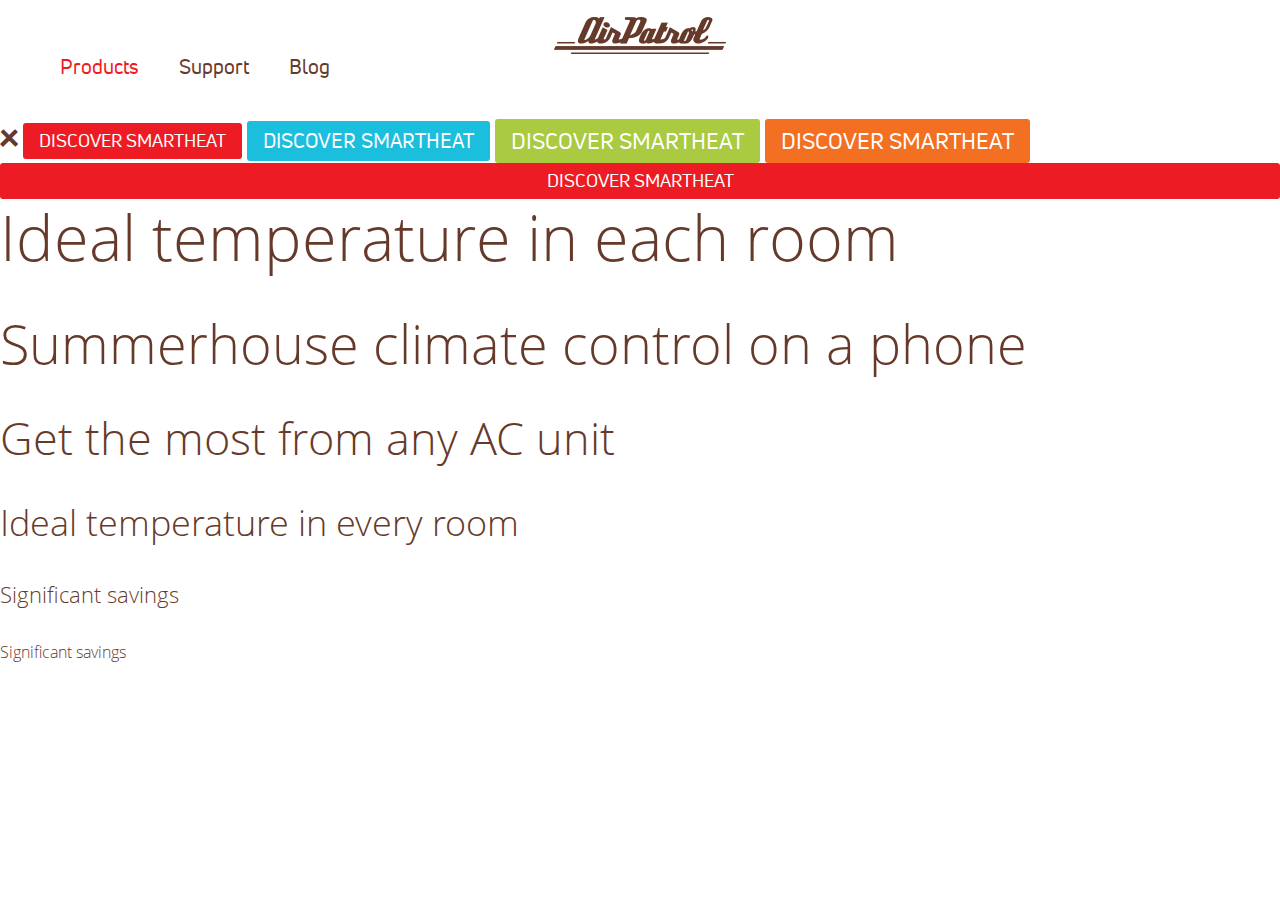
==== index.html @ 6d262ae7 "h" ====
<!DOCTYPE html>
<html>
<head>
	<title>AirPatrol</title>
	<meta charset="utf-8">
	<meta name="viewport" content="width=device-width, initial-scale=1.0">
	<link rel="stylesheet" type="text/css" href="css/style.css">
</head>
<body>

<div class="wrapper">
	<header class="main-header">
		<a href="">
			<img src="images/logo.png" alt="">
		</a>
		<nav class="nain-nav">
			<ul class="clearfix">
				<li class="current">
					<a href="">Products</a>
				</li>
				<li>
					<a href="">Support</a>
				</li>
				<li>
					<a href="">Blog</a>
				</li>
			</ul>
		</nav>
		<i class="icon icon-close"></i>
		<a href="" class="btn btn-sm btn-red">discover smartheat</a>
		<a href="" class="btn btn-md btn-blue">discover smartheat</a>
		<a href="" class="btn btn-lg btn-green">discover smartheat</a>
		<a href="" class="btn btn-lg btn-orange">discover smartheat</a>
		<a href="" class="btn btn-sm btn-red btn-block">discover smartheat</a>
		<h1>Ideal temperature in each room</h1>
		<h2>Summerhouse climate control on a phone</h2>
		<h3>Get the most from any AC unit</h3>
		<h4>Ideal temperature in every room</h4>
		<h5>Significant savings</h5>
		<h6>Significant savings</h6>
	</header>
</div>
	<script type="text/javascript" src="https://code.jquery.com/jquery-2.2.3.min.js"></script>
	<script type="text/javascript" src="js/scripts.js"></script>
</body>
</html>
---- css/style.css ----
@font-face {
  font-family: 'icomoon';
  src: url('../fonts/icomoon/fonts/icomoon.eot?mzjfic');
  src: url('../fonts/icomoon/fonts/icomoon.eot?mzjfic#iefix') format('embedded-opentype'), url('../fonts/icomoon/fonts/icomoon.ttf?mzjfic') format('truetype'), url('../fonts/icomoon/fonts/icomoon.woff?mzjfic') format('woff'), url('../fonts/icomoon/fonts/icomoon.svg?mzjfic#icomoon') format('svg');
  font-weight: normal;
  font-style: normal;
}
[class^="icon-"],
[class*=" icon-"] {
  /* use !important to prevent issues with browser extensions that change fonts */
  font-family: 'icomoon' !important;
  speak: none;
  font-style: normal;
  font-weight: normal;
  font-variant: normal;
  text-transform: none;
  line-height: 1;
  /* Better Font Rendering =========== */
  -webkit-font-smoothing: antialiased;
  -moz-osx-font-smoothing: grayscale;
}
.icon-amp:before {
  content: "\e900";
}
.icon-box:before {
  content: "\e901";
}
.icon-cart:before {
  content: "\e902";
}
.icon-check:before {
  content: "\e903";
}
.icon-close:before {
  content: "\e904";
}
.icon-europe:before {
  content: "\e905";
}
.icon-facebook:before {
  content: "\e906";
}
.icon-instagram:before {
  content: "\e907";
}
.icon-pinterest:before {
  content: "\e908";
}
.icon-shield:before {
  content: "\e909";
}
.icon-stars:before {
  content: "\e90a";
}
.icon-twitter:before {
  content: "\e90b";
}
.icon-youtube:before {
  content: "\e90c";
}
.icon-bottom:before {
  content: "\e921";
}
.icon-right:before {
  content: "\e91f";
}
@font-face {
  font-family: 'UniNeue';
  src: url('../fonts/UniNeue/unineueblack.eot');
  src: url('../fonts/UniNeue/unineueblack.eot?#iefix') format('embedded-opentype'), url('../fonts/UniNeue/unineueblack.woff2') format('woff2'), url('../fonts/UniNeue/unineueblack.woff') format('woff'), url('../fonts/UniNeue/unineueblack.ttf') format('truetype'), url('../fonts/UniNeue/unineueblack.svg#uni_neueblack') format('svg');
  font-weight: 900;
  font-style: normal;
}
@font-face {
  font-family: 'UniNeue';
  src: url('../fonts/UniNeue/unineueblack-italic.eot');
  src: url('../fonts/UniNeue/unineueblack-italic.eot?#iefix') format('embedded-opentype'), url('../fonts/UniNeue/unineueblack-italic.woff2') format('woff2'), url('../fonts/UniNeue/unineueblack-italic.woff') format('woff'), url('../fonts/UniNeue/unineueblack-italic.ttf') format('truetype'), url('../fonts/UniNeue/unineueblack-italic.svg#uni_neueblack_italic') format('svg');
  font-weight: 900;
  font-style: italic;
}
@font-face {
  font-family: 'UniNeue';
  src: url('../fonts/UniNeue/unineuebold.eot');
  src: url('../fonts/UniNeue/unineuebold.eot?#iefix') format('embedded-opentype'), url('../fonts/UniNeue/unineuebold.woff2') format('woff2'), url('../fonts/UniNeue/unineuebold.woff') format('woff'), url('../fonts/UniNeue/unineuebold.ttf') format('truetype'), url('../fonts/UniNeue/unineuebold.svg#uni_neuebold') format('svg');
  font-weight: 700;
  font-style: normal;
}
@font-face {
  font-family: 'UniNeue';
  src: url('../fonts/UniNeue/unineuebold-italic.eot');
  src: url('../fonts/UniNeue/unineuebold-italic.eot?#iefix') format('embedded-opentype'), url('../fonts/UniNeue/unineuebold-italic.woff2') format('woff2'), url('../fonts/UniNeue/unineuebold-italic.woff') format('woff'), url('../fonts/UniNeue/unineuebold-italic.ttf') format('truetype'), url('../fonts/UniNeue/unineuebold-italic.svg#uni_neuebold_italic') format('svg');
  font-weight: 700;
  font-style: italic;
}
@font-face {
  font-family: 'UniNeue';
  src: url('../fonts/UniNeue/unineuebook.eot');
  src: url('../fonts/UniNeue/unineuebook.eot?#iefix') format('embedded-opentype'), url('../fonts/UniNeue/unineuebook.woff2') format('woff2'), url('../fonts/UniNeue/unineuebook.woff') format('woff'), url('../fonts/UniNeue/unineuebook.ttf') format('truetype'), url('../fonts/UniNeue/unineuebook.svg#uni_neuebook') format('svg');
  font-weight: 300;
  font-style: normal;
}
@font-face {
  font-family: 'UniNeue';
  src: url('../fonts/UniNeue/UniNeueBook-Italic.eot');
  src: url('../fonts/UniNeue/UniNeueBook-Italic.eot?#iefix') format('embedded-opentype'), url('../fonts/UniNeue/UniNeueBook-Italic.woff2') format('woff2'), url('../fonts/UniNeue/UniNeueBook-Italic.woff') format('woff'), url('../fonts/UniNeue/UniNeueBook-Italic.ttf') format('truetype'), url('../fonts/UniNeue/UniNeueBook-Italic.svg#UniNeueBook-Italic') format('svg');
  font-weight: 300;
  font-style: italic;
}
@font-face {
  font-family: 'UniNeue';
  src: url('../fonts/UniNeue/unineueheavy.eot');
  src: url('../fonts/UniNeue/unineueheavy.eot?#iefix') format('embedded-opentype'), url('../fonts/UniNeue/unineueheavy.woff2') format('woff2'), url('../fonts/UniNeue/unineueheavy.woff') format('woff'), url('../fonts/UniNeue/unineueheavy.ttf') format('truetype'), url('../fonts/UniNeue/unineueheavy.svg#uni_neueheavy') format('svg');
  font-weight: 800;
  font-style: normal;
}
@font-face {
  font-family: 'UniNeue';
  src: url('../fonts/UniNeue/unineueheavy-italic.eot');
  src: url('../fonts/UniNeue/unineueheavy-italic.eot?#iefix') format('embedded-opentype'), url('../fonts/UniNeue/unineueheavy-italic.woff2') format('woff2'), url('../fonts/UniNeue/unineueheavy-italic.woff') format('woff'), url('../fonts/UniNeue/unineueheavy-italic.ttf') format('truetype'), url('../fonts/UniNeue/unineueheavy-italic.svg#uni_neueheavy_italic') format('svg');
  font-weight: 800;
  font-style: italic;
}
@font-face {
  font-family: 'UniNeue';
  src: url('../fonts/UniNeue/unineuelight.eot');
  src: url('../fonts/UniNeue/unineuelight.eot?#iefix') format('embedded-opentype'), url('../fonts/UniNeue/unineuelight.woff2') format('woff2'), url('../fonts/UniNeue/unineuelight.woff') format('woff'), url('../fonts/UniNeue/unineuelight.ttf') format('truetype'), url('../fonts/UniNeue/unineuelight.svg#uni_neuelight') format('svg');
  font-weight: 200;
  font-style: normal;
}
@font-face {
  font-family: 'UniNeue';
  src: url('../fonts/UniNeue/unineuelight-italic.eot');
  src: url('../fonts/UniNeue/unineuelight-italic.eot?#iefix') format('embedded-opentype'), url('../fonts/UniNeue/unineuelight-italic.woff2') format('woff2'), url('../fonts/UniNeue/unineuelight-italic.woff') format('woff'), url('../fonts/UniNeue/unineuelight-italic.ttf') format('truetype'), url('../fonts/UniNeue/unineuelight-italic.svg#uni_neuelight_italic') format('svg');
  font-weight: 200;
  font-style: italic;
}
@font-face {
  font-family: 'UniNeue';
  src: url('../fonts/UniNeue/unineueregular.eot');
  src: url('../fonts/UniNeue/unineueregular.eot?#iefix') format('embedded-opentype'), url('../fonts/UniNeue/unineueregular.woff2') format('woff2'), url('../fonts/UniNeue/unineueregular.woff') format('woff'), url('../fonts/UniNeue/unineueregular.ttf') format('truetype'), url('../fonts/UniNeue/unineueregular.svg#uni_neueregular') format('svg');
  font-weight: 400;
  font-style: normal;
}
@font-face {
  font-family: 'UniNeue';
  src: url('../fonts/UniNeue/unineueregular-italic.eot');
  src: url('../fonts/UniNeue/unineueregular-italic.eot?#iefix') format('embedded-opentype'), url('../fonts/UniNeue/unineueregular-italic.woff2') format('woff2'), url('../fonts/UniNeue/unineueregular-italic.woff') format('woff'), url('../fonts/UniNeue/unineueregular-italic.ttf') format('truetype'), url('../fonts/UniNeue/unineueregular-italic.svg#uni_neueregular_italic') format('svg');
  font-weight: 400;
  font-style: italic;
}
@font-face {
  font-family: 'UniNeue';
  src: url('../fonts/UniNeue/unineuethin.eot');
  src: url('../fonts/UniNeue/unineuethin.eot?#iefix') format('embedded-opentype'), url('../fonts/UniNeue/unineuethin.woff2') format('woff2'), url('../fonts/UniNeue/unineuethin.woff') format('woff'), url('../fonts/UniNeue/unineuethin.ttf') format('truetype'), url('../fonts/UniNeue/unineuethin.svg#uni_neuethin') format('svg');
  font-weight: 100;
  font-style: normal;
}
@font-face {
  font-family: 'UniNeue';
  src: url('../fonts/UniNeue/UniNeueThin-Italic.eot');
  src: url('../fonts/UniNeue/UniNeueThin-Italic.eot?#iefix') format('embedded-opentype'), url('../fonts/UniNeue/UniNeueThin-Italic.woff2') format('woff2'), url('../fonts/UniNeue/UniNeueThin-Italic.woff') format('woff'), url('../fonts/UniNeue/UniNeueThin-Italic.ttf') format('truetype'), url('../fonts/UniNeue/UniNeueThin-Italic.svg#UniNeueThin-Italic') format('svg');
  font-weight: 100;
  font-style: italic;
}
@font-face {
  font-family: 'OpenSans';
  src: url('../fonts/OpenSans/OpenSans-Light.eot');
  src: url('../fonts/OpenSans/OpenSans-Light.eot?#iefix') format('embedded-opentype'), url('../fonts/OpenSans/OpenSans-Light.woff2') format('woff2'), url('../fonts/OpenSans/OpenSans-Light.woff') format('woff'), url('../fonts/OpenSans/OpenSans-Light.ttf') format('truetype'), url('../fonts/OpenSans/OpenSans-Light.svg#OpenSans-Light') format('svg');
  font-weight: 300;
  font-style: normal;
}
@font-face {
  font-family: 'OpenSans';
  src: url('../fonts/OpenSans/OpenSansLight-Italic.eot');
  src: url('../fonts/OpenSans/OpenSansLight-Italic.eot?#iefix') format('embedded-opentype'), url('../fonts/OpenSans/OpenSansLight-Italic.woff2') format('woff2'), url('../fonts/OpenSans/OpenSansLight-Italic.woff') format('woff'), url('../fonts/OpenSans/OpenSansLight-Italic.ttf') format('truetype'), url('../fonts/OpenSans/OpenSansLight-Italic.svg#OpenSansLight-Italic') format('svg');
  font-weight: 300;
  font-style: italic;
}
* {
  -webkit-box-sizing: border-box;
  -moz-box-sizing: border-box;
  box-sizing: border-box;
}
*:before,
*:after {
  -webkit-box-sizing: border-box;
  -moz-box-sizing: border-box;
  box-sizing: border-box;
}
html {
  font-size: 18px;
}
body {
  font-size: 1rem;
  line-height: 1.2;
  color: #663a2a;
  font-family: 'OpenSans', sans-serif;
  font-weight: 300;
  font-style: normal;
  background: #ffffff;
  letter-spacing: 0;
}
input,
button,
select,
textarea {
  font-family: inherit;
  font-size: inherit;
  line-height: inherit;
}
a {
  color: #ed1c24;
  text-decoration: none;
}
a:hover,
a:focus {
  color: #23527c;
  text-decoration: underline;
}
a:focus {
  outline: 5px auto -webkit-focus-ring-color;
  outline-offset: -2px;
}
figure {
  margin: 0;
}
img {
  vertical-align: middle;
}
html {
  font-family: sans-serif;
  -webkit-text-size-adjust: 100%;
  -ms-text-size-adjust: 100%;
}
body {
  margin: 0;
}
article,
aside,
details,
figcaption,
figure,
footer,
header,
hgroup,
main,
menu,
nav,
section,
summary {
  display: block;
}
audio,
canvas,
progress,
video {
  display: inline-block;
  vertical-align: baseline;
}
audio:not([controls]) {
  display: none;
  height: 0;
}
[hidden],
template {
  display: none;
}
a {
  background-color: transparent;
}
a:active,
a:hover {
  outline: 0;
}
abbr[title] {
  border-bottom: 1px dotted;
}
b,
strong {
  font-weight: bold;
}
dfn {
  font-style: italic;
}
h1 {
  margin: .67em 0;
  font-size: 2em;
}
mark {
  color: #000;
  background: #ff0;
}
small {
  font-size: 80%;
}
sub,
sup {
  position: relative;
  font-size: 75%;
  line-height: 0;
  vertical-align: baseline;
}
sup {
  top: -0.5em;
}
sub {
  bottom: -0.25em;
}
img {
  border: 0;
}
svg:not(:root) {
  overflow: hidden;
}
figure {
  margin: 1em 40px;
}
hr {
  height: 0;
  -webkit-box-sizing: content-box;
  -moz-box-sizing: content-box;
  box-sizing: content-box;
}
pre {
  overflow: auto;
}
code,
kbd,
pre,
samp {
  font-family: monospace, monospace;
  font-size: 1em;
}
button,
input,
optgroup,
select,
textarea {
  margin: 0;
  font: inherit;
  color: inherit;
}
button {
  overflow: visible;
}
button,
select {
  text-transform: none;
}
button,
html input[type="button"],
input[type="reset"],
input[type="submit"] {
  -webkit-appearance: button;
  cursor: pointer;
}
button[disabled],
html input[disabled] {
  cursor: default;
}
button::-moz-focus-inner,
input::-moz-focus-inner {
  padding: 0;
  border: 0;
}
input {
  line-height: normal;
}
input[type="checkbox"],
input[type="radio"] {
  -webkit-box-sizing: border-box;
  -moz-box-sizing: border-box;
  box-sizing: border-box;
  padding: 0;
}
input[type="number"]::-webkit-inner-spin-button,
input[type="number"]::-webkit-outer-spin-button {
  height: auto;
}
input[type="search"] {
  -webkit-box-sizing: content-box;
  -moz-box-sizing: content-box;
  box-sizing: content-box;
  -webkit-appearance: textfield;
}
input[type="search"]::-webkit-search-cancel-button,
input[type="search"]::-webkit-search-decoration {
  -webkit-appearance: none;
}
fieldset {
  padding: .35em .625em .75em;
  margin: 0 2px;
  border: 1px solid #c0c0c0;
}
legend {
  padding: 0;
  border: 0;
}
textarea {
  overflow: auto;
}
optgroup {
  font-weight: bold;
}
table {
  border-spacing: 0;
  border-collapse: collapse;
}
td,
th {
  padding: 0;
}
@media print {
  *,
  *:before,
  *:after {
    color: #000 !important;
    text-shadow: none !important;
    background: transparent !important;
    -webkit-box-shadow: none !important;
    box-shadow: none !important;
  }
  a,
  a:visited {
    text-decoration: underline;
  }
  a[href]:after {
    content: " (" attr(href) ")";
  }
  abbr[title]:after {
    content: " (" attr(title) ")";
  }
  a[href^="#"]:after,
  a[href^="javascript:"]:after {
    content: "";
  }
  pre,
  blockquote {
    border: 1px solid #999;
    page-break-inside: avoid;
  }
  thead {
    display: table-header-group;
  }
  tr,
  img {
    page-break-inside: avoid;
  }
  img {
    max-width: 100% !important;
  }
  p,
  h2,
  h3 {
    orphans: 3;
    widows: 3;
  }
  h2,
  h3 {
    page-break-after: avoid;
  }
  ul,
  ol {
    margin-top: 0;
    margin-bottom: 10px;
  }
}
h1,
h2,
h3,
h4,
h5,
h6,
.h1,
.h2,
.h3,
.h4,
.h5,
.h6 {
  font-family: inherit;
  font-weight: 300;
  line-height: 1.2;
  color: #663a2a;
  margin: 0 0 36px;
}
h1,
.h1 {
  font-size: 63px;
}
h2,
.h2 {
  font-size: 54px;
}
h3,
.h3 {
  font-size: 45px;
}
h4,
.h4 {
  font-size: 36px;
}
h5,
.h5 {
  font-size: 22px;
}
h6,
.h6 {
  font-size: 16px;
}
.row {
  margin-right: -15px;
  margin-left: -15px;
}
.row:before,
.row:after {
  display: table;
  content: '';
}
.row:after {
  clear: both;
}
.text-center {
  text-align: center;
}
.list-unstyled {
  list-style: none;
  padding: 0;
  margin: 0;
}
.btn {
  font-family: "UniNeue";
  display: inline-block;
  text-transform: uppercase;
  font-weight: 400;
  line-height: 1.2;
  text-align: center;
  white-space: nowrap;
  vertical-align: middle;
  color: #ffffff;
  -ms-touch-action: manipulation;
  touch-action: manipulation;
  cursor: pointer;
  -webkit-user-select: none;
  -moz-user-select: none;
  -ms-user-select: none;
  user-select: none;
  background-image: none;
  border: 1px solid transparent;
  border-radius: 3px;
  -webkit-transition: all 0.2s ease-out 0s;
  -moz-transition: all 0.2s ease-out 0s;
  -o-transition: all 0.2s ease-out 0s;
  -ms-transition: all 0.2s ease-out 0s;
  transition: all 0.2s ease-out 0s;
}
.btn-block {
  display: block;
}
.btn-sm {
  font-size: 18px;
  padding: 6px 15px;
}
.btn-md {
  font-size: 20px;
  padding: 7px 15px;
}
.btn-lg {
  font-size: 22px;
  padding: 8px 15px;
}
.btn-blue {
  background-color: #1cbede;
}
.btn-red {
  background-color: #ed1c24;
}
.btn-green {
  background-color: #a9ca41;
}
.btn-orange {
  background-color: #f36f21;
}
.btn:focus,
.btn:active:focus,
.btn.active:focus,
.btn.focus,
.btn:active.focus,
.btn.active.focus {
  outline: 5px auto -webkit-focus-ring-color;
  outline-offset: -2px;
}
.btn:hover,
.btn:focus,
.btn.focus {
  color: #fff;
  text-decoration: none;
  background-color: #006a66;
}
.btn:active,
.btn.active {
  background-image: none;
  outline: 0;
  background-color: #014341;
}
p,
ul,
ol {
  margin: 0 0 40px;
}
.clearfix:after {
  content: " ";
  display: table;
  width: 100%;
  clear: both;
}
img {
  margin: auto;
  max-width: 100%;
  display: block;
  height: auto;
}
.nain-nav {
  font-family: "UniNeue";
  font-weight: 400;
  font-size: 20px;
}
.nain-nav ul {
  list-style: none;
}
.nain-nav ul li {
  float: left;
}
.nain-nav ul li.current a {
  color: #ed1c24;
}
.nain-nav ul li a {
  padding: 10px 20px;
  color: #663a2a;
}
.nain-nav ul li a:hover {
  color: rgba(237, 28, 36, 0.8);
  text-decoration: none;
}
.main-header {
  padding: 16px 0 15px;
}
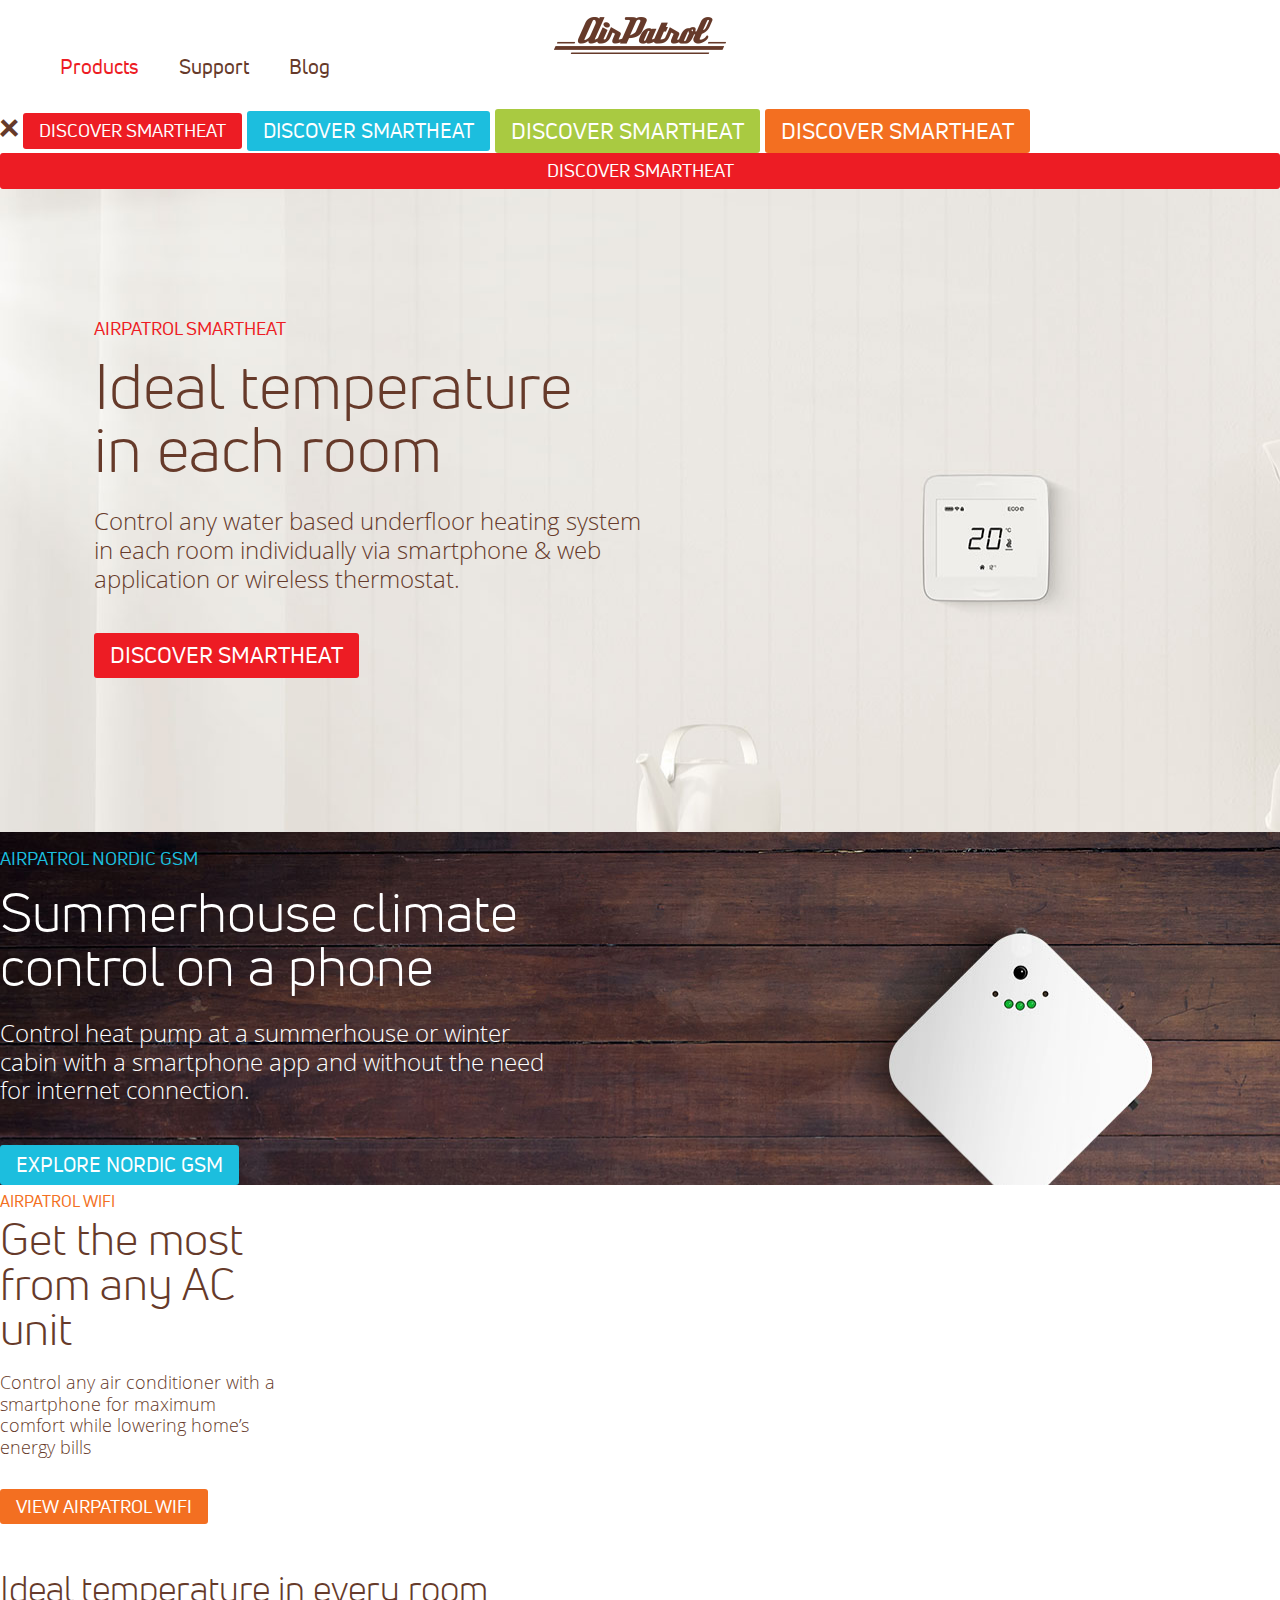
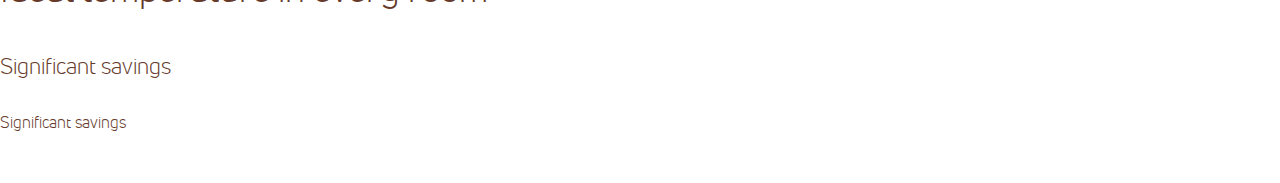
==== commit 472835ad: "gyuk" ====
--- a/index.html
+++ b/index.html
@@ -32,12 +32,29 @@
 		<a href="" class="btn btn-lg btn-green">discover smartheat</a>
 		<a href="" class="btn btn-lg btn-orange">discover smartheat</a>
 		<a href="" class="btn btn-sm btn-red btn-block">discover smartheat</a>
-		<h1>Ideal temperature in each room</h1>
-		<h2>Summerhouse climate control on a phone</h2>
-		<h3>Get the most from any AC unit</h3>
-		<h4>Ideal temperature in every room</h4>
-		<h5>Significant savings</h5>
-		<h6>Significant savings</h6>
+		<div class="main-width">
+			<div class="top-banner text-lg" style="background-image: url(images/image-1.jpg);">
+				<div class="subtitle-lg text-red">AirPatrol SmartHeat</div>
+				<h1>Ideal temperature <br>in each room</h1>
+				<p>Control any water based underfloor heating system <br>in each room individually via smartphone &amp; web<br> application or wireless thermostat.</p>
+				<a href="" class="btn btn-lg btn-red">discover smartheat</a>
+			</div>
+			<div class="image-container text-lg text-white" style="background-image: url(images/image-2.jpg);">
+				<div class="subtitle-lg text-blue">AirPatrol NORDIC GSM</div>
+				<h2>Summerhouse climate<br> control on a phone</h2>
+				<p>Control heat pump at a summerhouse or winter<br> cabin with a smartphone app and without the need <br>for internet connection.</p>
+				<a href="" class="btn btn-md btn-blue">Explore NORDIC GSM</a>
+			</div>
+			<div>
+				<div class="subtitle text-orange">Airpatrol wifi</div>
+				<h3>Get the most<br> from any AC<br> unit</h3>
+				<p>Control any air conditioner with a<br> smartphone for maximum<br> comfort while lowering home’s<br> energy bills</p>
+				<a href="" class="btn btn-sm btn-orange">View airpatrol wifi</a>
+			</div>
+			<h4>Ideal temperature in every room</h4>
+			<h5>Significant savings</h5>
+			<h6>Significant savings</h6>
+		</div>
 	</header>
 </div>
 	<script type="text/javascript" src="https://code.jquery.com/jquery-2.2.3.min.js"></script>
--- a/css/style.css
+++ b/css/style.css
@@ -282,10 +282,6 @@
 dfn {
   font-style: italic;
 }
-h1 {
-  margin: .67em 0;
-  font-size: 2em;
-}
 mark {
   color: #000;
   background: #ff0;
@@ -477,23 +473,25 @@
 .h4,
 .h5,
 .h6 {
-  font-family: inherit;
+  font-family: "UniNeue";
   font-weight: 300;
-  line-height: 1.2;
+  line-height: 1;
   color: #663a2a;
-  margin: 0 0 36px;
 }
 h1,
 .h1 {
   font-size: 63px;
+  margin: 0 0 25px;
 }
 h2,
 .h2 {
   font-size: 54px;
+  margin: 0 0 25px;
 }
 h3,
 .h3 {
   font-size: 45px;
+  margin: 0 0 20px;
 }
 h4,
 .h4 {
@@ -526,6 +524,38 @@
   list-style: none;
   padding: 0;
   margin: 0;
+}
+.text-white > * {
+  color: #ffffff;
+}
+.text-lg {
+  font-size: 24px;
+}
+.text-lg p {
+  margin-bottom: 40px;
+}
+.subtitle-lg,
+.subtitle {
+  font-weight: 400;
+  font-family: "UniNeue";
+  text-transform: uppercase;
+}
+.subtitle-lg {
+  font-size: 18px;
+  line-height: 3;
+}
+.subtitle {
+  font-size: 16px;
+  line-height: 2;
+}
+.text-red {
+  color: #ed1c24;
+}
+.text-blue {
+  color: #1cbede;
+}
+.text-orange {
+  color: #f36f21;
 }
 .btn {
   font-family: "UniNeue";
@@ -605,7 +635,7 @@
 p,
 ul,
 ol {
-  margin: 0 0 40px;
+  margin: 0 0 30px;
 }
 .clearfix:after {
   content: " ";
@@ -619,6 +649,13 @@
   display: block;
   height: auto;
 }
+.main-width {
+  max-width: 1440px;
+  margin: auto;
+}
+.top-banner {
+  padding: 113px 94px 154px;
+}
 .nain-nav {
   font-family: "UniNeue";
   font-weight: 400;
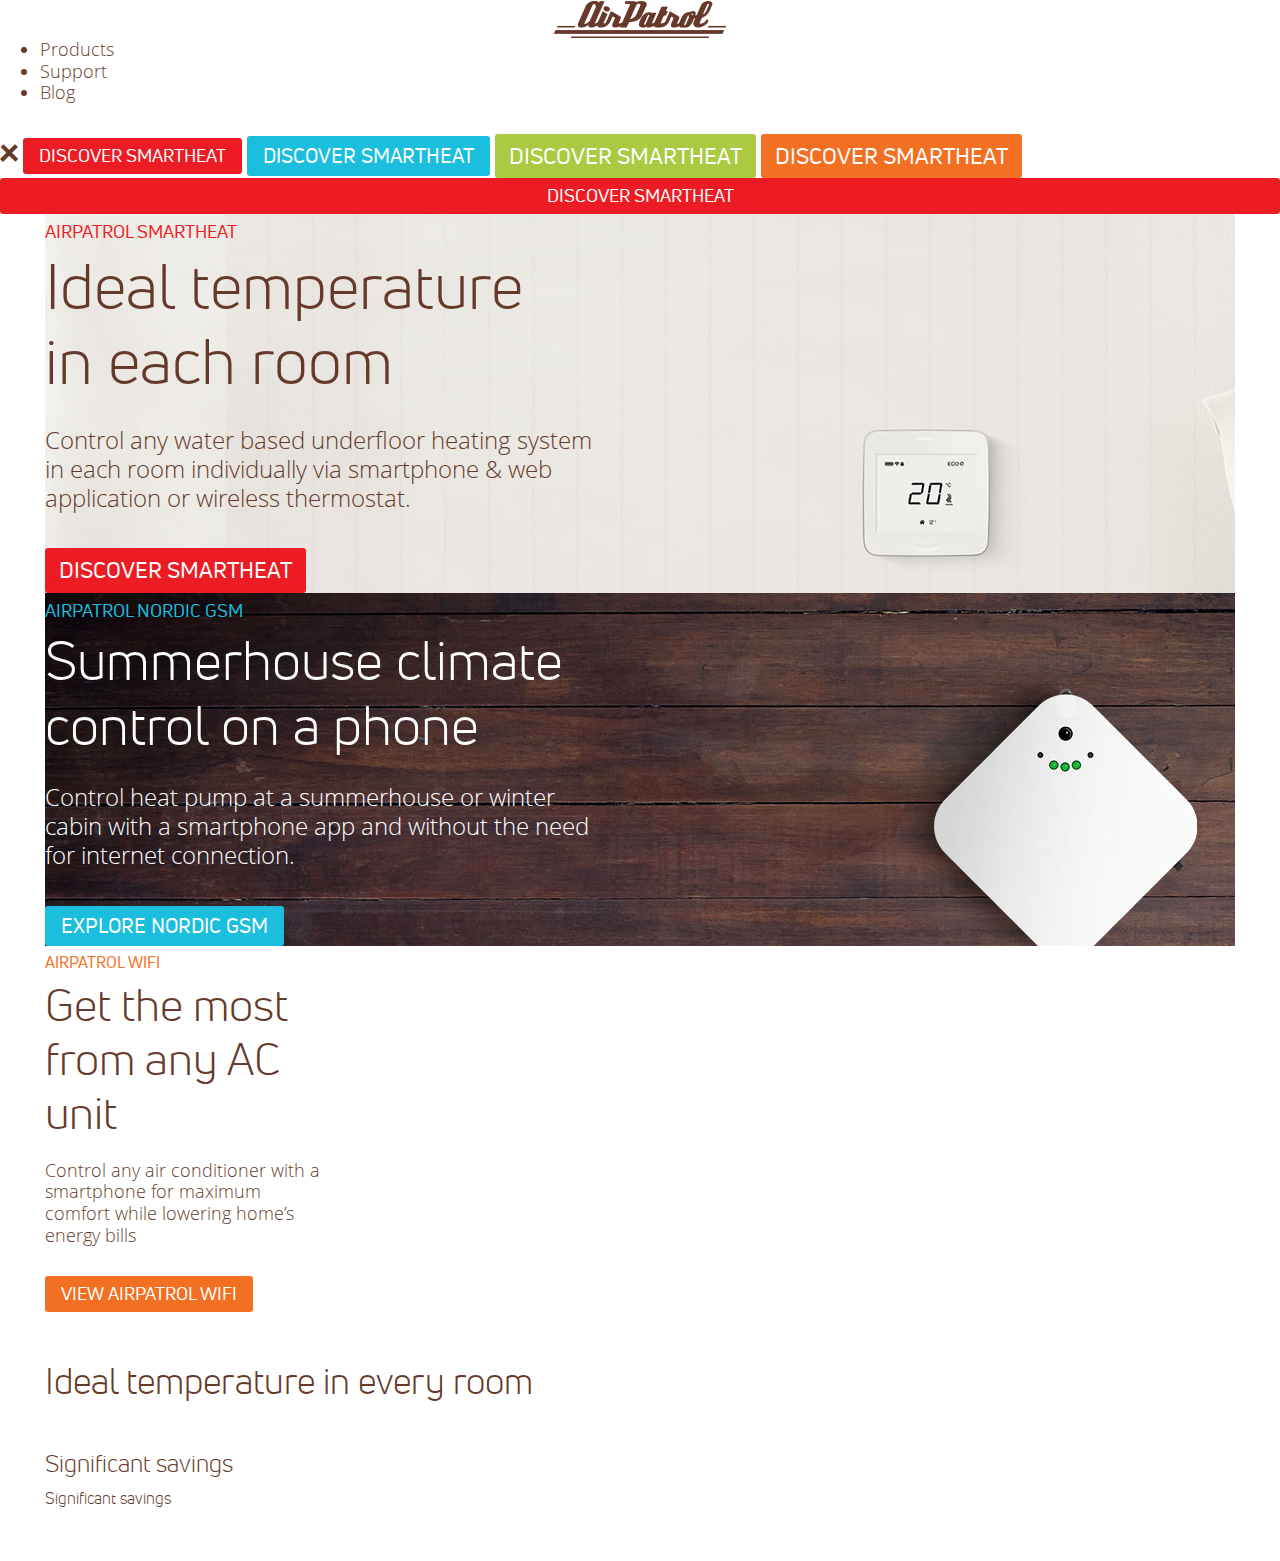
==== commit 2b431c8f: "update" ====
--- a/index.html
+++ b/index.html
@@ -58,6 +58,7 @@
 	</header>
 </div>
 	<script type="text/javascript" src="https://code.jquery.com/jquery-2.2.3.min.js"></script>
+	<script type="text/javascript" src="js/slick.min.js"></script>
 	<script type="text/javascript" src="js/scripts.js"></script>
 </body>
 </html> --- a/css/style.css
+++ b/css/style.css
@@ -1,3 +1,4 @@
+@charset "UTF-8";
 @font-face {
   font-family: 'icomoon';
   src: url('../fonts/icomoon/fonts/icomoon.eot?mzjfic');
@@ -164,9 +165,23 @@
 }
 @font-face {
   font-family: 'OpenSans';
+  src: url('../fonts/OpenSans/OpenSans.eot');
+  src: url('../fonts/OpenSans/OpenSans.eot?#iefix') format('embedded-opentype'), url('../fonts/OpenSans/OpenSans.woff2') format('woff2'), url('../fonts/OpenSans/OpenSans.woff') format('woff'), url('../fonts/OpenSans/OpenSans.ttf') format('truetype'), url('../fonts/OpenSans/OpenSans.svg#OpenSans') format('svg');
+  font-weight: normal;
+  font-style: normal;
+}
+@font-face {
+  font-family: 'OpenSans';
   src: url('../fonts/OpenSans/OpenSans-Light.eot');
   src: url('../fonts/OpenSans/OpenSans-Light.eot?#iefix') format('embedded-opentype'), url('../fonts/OpenSans/OpenSans-Light.woff2') format('woff2'), url('../fonts/OpenSans/OpenSans-Light.woff') format('woff'), url('../fonts/OpenSans/OpenSans-Light.ttf') format('truetype'), url('../fonts/OpenSans/OpenSans-Light.svg#OpenSans-Light') format('svg');
   font-weight: 300;
+  font-style: normal;
+}
+@font-face {
+  font-family: 'OpenSans';
+  src: url('../fonts/OpenSans/OpenSans-Extrabold.eot');
+  src: url('../fonts/OpenSans/OpenSans-Extrabold.eot?#iefix') format('embedded-opentype'), url('../fonts/OpenSans/OpenSans-Extrabold.woff2') format('woff2'), url('../fonts/OpenSans/OpenSans-Extrabold.woff') format('woff'), url('../fonts/OpenSans/OpenSans-Extrabold.ttf') format('truetype'), url('../fonts/OpenSans/OpenSans-Extrabold.svg#OpenSans-Extrabold') format('svg');
+  font-weight: 800;
   font-style: normal;
 }
 @font-face {
@@ -175,6 +190,48 @@
   src: url('../fonts/OpenSans/OpenSansLight-Italic.eot?#iefix') format('embedded-opentype'), url('../fonts/OpenSans/OpenSansLight-Italic.woff2') format('woff2'), url('../fonts/OpenSans/OpenSansLight-Italic.woff') format('woff'), url('../fonts/OpenSans/OpenSansLight-Italic.ttf') format('truetype'), url('../fonts/OpenSans/OpenSansLight-Italic.svg#OpenSansLight-Italic') format('svg');
   font-weight: 300;
   font-style: italic;
+}
+@font-face {
+  font-family: 'OpenSans';
+  src: url('../fonts/OpenSans/OpenSans-Bold.eot');
+  src: url('../fonts/OpenSans/OpenSans-Bold.eot?#iefix') format('embedded-opentype'), url('../fonts/OpenSans/OpenSans-Bold.woff2') format('woff2'), url('../fonts/OpenSans/OpenSans-Bold.woff') format('woff'), url('../fonts/OpenSans/OpenSans-Bold.ttf') format('truetype'), url('../fonts/OpenSans/OpenSans-Bold.svg#OpenSans-Bold') format('svg');
+  font-weight: bold;
+  font-style: normal;
+}
+@font-face {
+  font-family: 'OpenSans';
+  src: url('../fonts/OpenSans/OpenSans-Italic.eot');
+  src: url('../fonts/OpenSans/OpenSans-Italic.eot?#iefix') format('embedded-opentype'), url('../fonts/OpenSans/OpenSans-Italic.woff2') format('woff2'), url('../fonts/OpenSans/OpenSans-Italic.woff') format('woff'), url('../fonts/OpenSans/OpenSans-Italic.ttf') format('truetype'), url('../fonts/OpenSans/OpenSans-Italic.svg#OpenSans-Italic') format('svg');
+  font-weight: normal;
+  font-style: italic;
+}
+@font-face {
+  font-family: 'OpenSans';
+  src: url('../fonts/OpenSans/OpenSans-SemiboldItalic.eot');
+  src: url('../fonts/OpenSans/OpenSans-SemiboldItalic.eot?#iefix') format('embedded-opentype'), url('../fonts/OpenSans/OpenSans-SemiboldItalic.woff2') format('woff2'), url('../fonts/OpenSans/OpenSans-SemiboldItalic.woff') format('woff'), url('../fonts/OpenSans/OpenSans-SemiboldItalic.ttf') format('truetype'), url('../fonts/OpenSans/OpenSans-SemiboldItalic.svg#OpenSans-SemiboldItalic') format('svg');
+  font-weight: 600;
+  font-style: italic;
+}
+@font-face {
+  font-family: 'OpenSans';
+  src: url('../fonts/OpenSans/OpenSans-BoldItalic.eot');
+  src: url('../fonts/OpenSans/OpenSans-BoldItalic.eot?#iefix') format('embedded-opentype'), url('../fonts/OpenSans/OpenSans-BoldItalic.woff2') format('woff2'), url('../fonts/OpenSans/OpenSans-BoldItalic.woff') format('woff'), url('../fonts/OpenSans/OpenSans-BoldItalic.ttf') format('truetype'), url('../fonts/OpenSans/OpenSans-BoldItalic.svg#OpenSans-BoldItalic') format('svg');
+  font-weight: bold;
+  font-style: italic;
+}
+@font-face {
+  font-family: 'OpenSans';
+  src: url('../fonts/OpenSans/OpenSans-ExtraboldItalic.eot');
+  src: url('../fonts/OpenSans/OpenSans-ExtraboldItalic.eot?#iefix') format('embedded-opentype'), url('../fonts/OpenSans/OpenSans-ExtraboldItalic.woff2') format('woff2'), url('../fonts/OpenSans/OpenSans-ExtraboldItalic.woff') format('woff'), url('../fonts/OpenSans/OpenSans-ExtraboldItalic.ttf') format('truetype'), url('../fonts/OpenSans/OpenSans-ExtraboldItalic.svg#OpenSans-ExtraboldItalic') format('svg');
+  font-weight: 800;
+  font-style: italic;
+}
+@font-face {
+  font-family: 'OpenSans';
+  src: url('../fonts/OpenSans/OpenSans-Semibold.eot');
+  src: url('../fonts/OpenSans/OpenSans-Semibold.eot?#iefix') format('embedded-opentype'), url('../fonts/OpenSans/OpenSans-Semibold.woff2') format('woff2'), url('../fonts/OpenSans/OpenSans-Semibold.woff') format('woff'), url('../fonts/OpenSans/OpenSans-Semibold.ttf') format('truetype'), url('../fonts/OpenSans/OpenSans-Semibold.svg#OpenSans-Semibold') format('svg');
+  font-weight: 600;
+  font-style: normal;
 }
 * {
   -webkit-box-sizing: border-box;
@@ -209,12 +266,12 @@
   line-height: inherit;
 }
 a {
-  color: #ed1c24;
+  color: inherit;
   text-decoration: none;
 }
 a:hover,
 a:focus {
-  color: #23527c;
+  color: inherit;
   text-decoration: underline;
 }
 a:focus {
@@ -475,8 +532,20 @@
 .h6 {
   font-family: "UniNeue";
   font-weight: 300;
+  color: inherit;
+}
+.h1,
+.h2,
+.h3,
+.h4 {
   line-height: 1;
-  color: #663a2a;
+}
+h5,
+h6,
+.h5,
+.h6 {
+  line-height: 1.1;
+  margin: 0 0 13px;
 }
 h1,
 .h1 {
@@ -499,7 +568,7 @@
 }
 h5,
 .h5 {
-  font-size: 22px;
+  font-size: 24px;
 }
 h6,
 .h6 {
@@ -532,7 +601,29 @@
   font-size: 24px;
 }
 .text-lg p {
-  margin-bottom: 40px;
+  margin-bottom: 36px;
+}
+.text-md {
+  font-size: 22px;
+}
+.text-md p {
+  line-height: 28px;
+  margin-bottom: 43px;
+}
+.text-sm {
+  font-size: 16px;
+  font-weight: 400;
+}
+.text-sm p {
+  line-height: auto;
+  margin-bottom: 19px;
+}
+.text-xs {
+  font-size: 13px;
+}
+.text-second {
+  font-weight: 400;
+  font-family: "UniNeue";
 }
 .subtitle-lg,
 .subtitle {
@@ -542,11 +633,13 @@
 }
 .subtitle-lg {
   font-size: 18px;
-  line-height: 3;
+  line-height: 2;
+  margin: 0;
 }
 .subtitle {
   font-size: 16px;
   line-height: 2;
+  margin: 0;
 }
 .text-red {
   color: #ed1c24;
@@ -556,6 +649,9 @@
 }
 .text-orange {
   color: #f36f21;
+}
+.text-green {
+  color: #a9ca41;
 }
 .btn {
   font-family: "UniNeue";
@@ -596,19 +692,7 @@
 }
 .btn-lg {
   font-size: 22px;
-  padding: 8px 15px;
-}
-.btn-blue {
-  background-color: #1cbede;
-}
-.btn-red {
-  background-color: #ed1c24;
-}
-.btn-green {
-  background-color: #a9ca41;
-}
-.btn-orange {
-  background-color: #f36f21;
+  padding: 8px 13px;
 }
 .btn:focus,
 .btn:active:focus,
@@ -632,6 +716,1000 @@
   outline: 0;
   background-color: #014341;
 }
+.btn-blue {
+  background-color: #1cbede;
+}
+.btn-red {
+  background-color: #ed1c24;
+}
+.btn-red:hover,
+.btn-red:focus {
+  background: #d6171e;
+}
+.btn-green {
+  background-color: #a9ca41;
+}
+.btn-orange {
+  background-color: #f36f21;
+}
+.row {
+  margin-left: -15px;
+  margin-right: -15px;
+}
+.col-xs-1,
+.col-sm-1,
+.col-md-1,
+.col-lg-1,
+.col-xs-2,
+.col-sm-2,
+.col-md-2,
+.col-lg-2,
+.col-xs-3,
+.col-sm-3,
+.col-md-3,
+.col-lg-3,
+.col-xs-4,
+.col-sm-4,
+.col-md-4,
+.col-lg-4,
+.col-xs-5,
+.col-sm-5,
+.col-md-5,
+.col-lg-5,
+.col-xs-6,
+.col-sm-6,
+.col-md-6,
+.col-lg-6,
+.col-xs-7,
+.col-sm-7,
+.col-md-7,
+.col-lg-7,
+.col-xs-8,
+.col-sm-8,
+.col-md-8,
+.col-lg-8,
+.col-xs-9,
+.col-sm-9,
+.col-md-9,
+.col-lg-9,
+.col-xs-10,
+.col-sm-10,
+.col-md-10,
+.col-lg-10,
+.col-xs-11,
+.col-sm-11,
+.col-md-11,
+.col-lg-11,
+.col-xs-12,
+.col-sm-12,
+.col-md-12,
+.col-lg-12 {
+  position: relative;
+  min-height: 1px;
+  padding-left: 15px;
+  padding-right: 15px;
+}
+.col-xs-1,
+.col-xs-2,
+.col-xs-3,
+.col-xs-4,
+.col-xs-5,
+.col-xs-6,
+.col-xs-7,
+.col-xs-8,
+.col-xs-9,
+.col-xs-10,
+.col-xs-11,
+.col-xs-12 {
+  float: left;
+}
+.col-xs-12 {
+  width: 100%;
+}
+.col-xs-11 {
+  width: 91.66666667%;
+}
+.col-xs-10 {
+  width: 83.33333333%;
+}
+.col-xs-9 {
+  width: 75%;
+}
+.col-xs-8 {
+  width: 66.66666667%;
+}
+.col-xs-7 {
+  width: 58.33333333%;
+}
+.col-xs-6 {
+  width: 50%;
+}
+.col-xs-5 {
+  width: 41.66666667%;
+}
+.col-xs-4 {
+  width: 33.33333333%;
+}
+.col-xs-3 {
+  width: 25%;
+}
+.col-xs-2 {
+  width: 16.66666667%;
+}
+.col-xs-1 {
+  width: 8.33333333%;
+}
+.col-xs-pull-12 {
+  right: 100%;
+}
+.col-xs-pull-11 {
+  right: 91.66666667%;
+}
+.col-xs-pull-10 {
+  right: 83.33333333%;
+}
+.col-xs-pull-9 {
+  right: 75%;
+}
+.col-xs-pull-8 {
+  right: 66.66666667%;
+}
+.col-xs-pull-7 {
+  right: 58.33333333%;
+}
+.col-xs-pull-6 {
+  right: 50%;
+}
+.col-xs-pull-5 {
+  right: 41.66666667%;
+}
+.col-xs-pull-4 {
+  right: 33.33333333%;
+}
+.col-xs-pull-3 {
+  right: 25%;
+}
+.col-xs-pull-2 {
+  right: 16.66666667%;
+}
+.col-xs-pull-1 {
+  right: 8.33333333%;
+}
+.col-xs-pull-0 {
+  right: auto;
+}
+.col-xs-push-12 {
+  left: 100%;
+}
+.col-xs-push-11 {
+  left: 91.66666667%;
+}
+.col-xs-push-10 {
+  left: 83.33333333%;
+}
+.col-xs-push-9 {
+  left: 75%;
+}
+.col-xs-push-8 {
+  left: 66.66666667%;
+}
+.col-xs-push-7 {
+  left: 58.33333333%;
+}
+.col-xs-push-6 {
+  left: 50%;
+}
+.col-xs-push-5 {
+  left: 41.66666667%;
+}
+.col-xs-push-4 {
+  left: 33.33333333%;
+}
+.col-xs-push-3 {
+  left: 25%;
+}
+.col-xs-push-2 {
+  left: 16.66666667%;
+}
+.col-xs-push-1 {
+  left: 8.33333333%;
+}
+.col-xs-push-0 {
+  left: auto;
+}
+.col-xs-offset-12 {
+  margin-left: 100%;
+}
+.col-xs-offset-11 {
+  margin-left: 91.66666667%;
+}
+.col-xs-offset-10 {
+  margin-left: 83.33333333%;
+}
+.col-xs-offset-9 {
+  margin-left: 75%;
+}
+.col-xs-offset-8 {
+  margin-left: 66.66666667%;
+}
+.col-xs-offset-7 {
+  margin-left: 58.33333333%;
+}
+.col-xs-offset-6 {
+  margin-left: 50%;
+}
+.col-xs-offset-5 {
+  margin-left: 41.66666667%;
+}
+.col-xs-offset-4 {
+  margin-left: 33.33333333%;
+}
+.col-xs-offset-3 {
+  margin-left: 25%;
+}
+.col-xs-offset-2 {
+  margin-left: 16.66666667%;
+}
+.col-xs-offset-1 {
+  margin-left: 8.33333333%;
+}
+.col-xs-offset-0 {
+  margin-left: 0%;
+}
+@media (min-width: 768px) {
+  .col-sm-1,
+  .col-sm-2,
+  .col-sm-3,
+  .col-sm-4,
+  .col-sm-5,
+  .col-sm-6,
+  .col-sm-7,
+  .col-sm-8,
+  .col-sm-9,
+  .col-sm-10,
+  .col-sm-11,
+  .col-sm-12 {
+    float: left;
+  }
+  .col-sm-12 {
+    width: 100%;
+  }
+  .col-sm-11 {
+    width: 91.66666667%;
+  }
+  .col-sm-10 {
+    width: 83.33333333%;
+  }
+  .col-sm-9 {
+    width: 75%;
+  }
+  .col-sm-8 {
+    width: 66.66666667%;
+  }
+  .col-sm-7 {
+    width: 58.33333333%;
+  }
+  .col-sm-6 {
+    width: 50%;
+  }
+  .col-sm-5 {
+    width: 41.66666667%;
+  }
+  .col-sm-4 {
+    width: 33.33333333%;
+  }
+  .col-sm-3 {
+    width: 25%;
+  }
+  .col-sm-2 {
+    width: 16.66666667%;
+  }
+  .col-sm-1 {
+    width: 8.33333333%;
+  }
+  .col-sm-pull-12 {
+    right: 100%;
+  }
+  .col-sm-pull-11 {
+    right: 91.66666667%;
+  }
+  .col-sm-pull-10 {
+    right: 83.33333333%;
+  }
+  .col-sm-pull-9 {
+    right: 75%;
+  }
+  .col-sm-pull-8 {
+    right: 66.66666667%;
+  }
+  .col-sm-pull-7 {
+    right: 58.33333333%;
+  }
+  .col-sm-pull-6 {
+    right: 50%;
+  }
+  .col-sm-pull-5 {
+    right: 41.66666667%;
+  }
+  .col-sm-pull-4 {
+    right: 33.33333333%;
+  }
+  .col-sm-pull-3 {
+    right: 25%;
+  }
+  .col-sm-pull-2 {
+    right: 16.66666667%;
+  }
+  .col-sm-pull-1 {
+    right: 8.33333333%;
+  }
+  .col-sm-pull-0 {
+    right: auto;
+  }
+  .col-sm-push-12 {
+    left: 100%;
+  }
+  .col-sm-push-11 {
+    left: 91.66666667%;
+  }
+  .col-sm-push-10 {
+    left: 83.33333333%;
+  }
+  .col-sm-push-9 {
+    left: 75%;
+  }
+  .col-sm-push-8 {
+    left: 66.66666667%;
+  }
+  .col-sm-push-7 {
+    left: 58.33333333%;
+  }
+  .col-sm-push-6 {
+    left: 50%;
+  }
+  .col-sm-push-5 {
+    left: 41.66666667%;
+  }
+  .col-sm-push-4 {
+    left: 33.33333333%;
+  }
+  .col-sm-push-3 {
+    left: 25%;
+  }
+  .col-sm-push-2 {
+    left: 16.66666667%;
+  }
+  .col-sm-push-1 {
+    left: 8.33333333%;
+  }
+  .col-sm-push-0 {
+    left: auto;
+  }
+  .col-sm-offset-12 {
+    margin-left: 100%;
+  }
+  .col-sm-offset-11 {
+    margin-left: 91.66666667%;
+  }
+  .col-sm-offset-10 {
+    margin-left: 83.33333333%;
+  }
+  .col-sm-offset-9 {
+    margin-left: 75%;
+  }
+  .col-sm-offset-8 {
+    margin-left: 66.66666667%;
+  }
+  .col-sm-offset-7 {
+    margin-left: 58.33333333%;
+  }
+  .col-sm-offset-6 {
+    margin-left: 50%;
+  }
+  .col-sm-offset-5 {
+    margin-left: 41.66666667%;
+  }
+  .col-sm-offset-4 {
+    margin-left: 33.33333333%;
+  }
+  .col-sm-offset-3 {
+    margin-left: 25%;
+  }
+  .col-sm-offset-2 {
+    margin-left: 16.66666667%;
+  }
+  .col-sm-offset-1 {
+    margin-left: 8.33333333%;
+  }
+  .col-sm-offset-0 {
+    margin-left: 0%;
+  }
+}
+@media (min-width: 992px) {
+  .col-md-1,
+  .col-md-2,
+  .col-md-3,
+  .col-md-4,
+  .col-md-5,
+  .col-md-6,
+  .col-md-7,
+  .col-md-8,
+  .col-md-9,
+  .col-md-10,
+  .col-md-11,
+  .col-md-12 {
+    float: left;
+  }
+  .col-md-12 {
+    width: 100%;
+  }
+  .col-md-11 {
+    width: 91.66666667%;
+  }
+  .col-md-10 {
+    width: 83.33333333%;
+  }
+  .col-md-9 {
+    width: 75%;
+  }
+  .col-md-8 {
+    width: 66.66666667%;
+  }
+  .col-md-7 {
+    width: 58.33333333%;
+  }
+  .col-md-6 {
+    width: 50%;
+  }
+  .col-md-5 {
+    width: 41.66666667%;
+  }
+  .col-md-4 {
+    width: 33.33333333%;
+  }
+  .col-md-3 {
+    width: 25%;
+  }
+  .col-md-2 {
+    width: 16.66666667%;
+  }
+  .col-md-1 {
+    width: 8.33333333%;
+  }
+  .col-md-pull-12 {
+    right: 100%;
+  }
+  .col-md-pull-11 {
+    right: 91.66666667%;
+  }
+  .col-md-pull-10 {
+    right: 83.33333333%;
+  }
+  .col-md-pull-9 {
+    right: 75%;
+  }
+  .col-md-pull-8 {
+    right: 66.66666667%;
+  }
+  .col-md-pull-7 {
+    right: 58.33333333%;
+  }
+  .col-md-pull-6 {
+    right: 50%;
+  }
+  .col-md-pull-5 {
+    right: 41.66666667%;
+  }
+  .col-md-pull-4 {
+    right: 33.33333333%;
+  }
+  .col-md-pull-3 {
+    right: 25%;
+  }
+  .col-md-pull-2 {
+    right: 16.66666667%;
+  }
+  .col-md-pull-1 {
+    right: 8.33333333%;
+  }
+  .col-md-pull-0 {
+    right: auto;
+  }
+  .col-md-push-12 {
+    left: 100%;
+  }
+  .col-md-push-11 {
+    left: 91.66666667%;
+  }
+  .col-md-push-10 {
+    left: 83.33333333%;
+  }
+  .col-md-push-9 {
+    left: 75%;
+  }
+  .col-md-push-8 {
+    left: 66.66666667%;
+  }
+  .col-md-push-7 {
+    left: 58.33333333%;
+  }
+  .col-md-push-6 {
+    left: 50%;
+  }
+  .col-md-push-5 {
+    left: 41.66666667%;
+  }
+  .col-md-push-4 {
+    left: 33.33333333%;
+  }
+  .col-md-push-3 {
+    left: 25%;
+  }
+  .col-md-push-2 {
+    left: 16.66666667%;
+  }
+  .col-md-push-1 {
+    left: 8.33333333%;
+  }
+  .col-md-push-0 {
+    left: auto;
+  }
+  .col-md-offset-12 {
+    margin-left: 100%;
+  }
+  .col-md-offset-11 {
+    margin-left: 91.66666667%;
+  }
+  .col-md-offset-10 {
+    margin-left: 83.33333333%;
+  }
+  .col-md-offset-9 {
+    margin-left: 75%;
+  }
+  .col-md-offset-8 {
+    margin-left: 66.66666667%;
+  }
+  .col-md-offset-7 {
+    margin-left: 58.33333333%;
+  }
+  .col-md-offset-6 {
+    margin-left: 50%;
+  }
+  .col-md-offset-5 {
+    margin-left: 41.66666667%;
+  }
+  .col-md-offset-4 {
+    margin-left: 33.33333333%;
+  }
+  .col-md-offset-3 {
+    margin-left: 25%;
+  }
+  .col-md-offset-2 {
+    margin-left: 16.66666667%;
+  }
+  .col-md-offset-1 {
+    margin-left: 8.33333333%;
+  }
+  .col-md-offset-0 {
+    margin-left: 0%;
+  }
+}
+@media (min-width: 1200px) {
+  .col-lg-1,
+  .col-lg-2,
+  .col-lg-3,
+  .col-lg-4,
+  .col-lg-5,
+  .col-lg-6,
+  .col-lg-7,
+  .col-lg-8,
+  .col-lg-9,
+  .col-lg-10,
+  .col-lg-11,
+  .col-lg-12 {
+    float: left;
+  }
+  .col-lg-12 {
+    width: 100%;
+  }
+  .col-lg-11 {
+    width: 91.66666667%;
+  }
+  .col-lg-10 {
+    width: 83.33333333%;
+  }
+  .col-lg-9 {
+    width: 75%;
+  }
+  .col-lg-8 {
+    width: 66.66666667%;
+  }
+  .col-lg-7 {
+    width: 58.33333333%;
+  }
+  .col-lg-6 {
+    width: 50%;
+  }
+  .col-lg-5 {
+    width: 41.66666667%;
+  }
+  .col-lg-4 {
+    width: 33.33333333%;
+  }
+  .col-lg-3 {
+    width: 25%;
+  }
+  .col-lg-2 {
+    width: 16.66666667%;
+  }
+  .col-lg-1 {
+    width: 8.33333333%;
+  }
+  .col-lg-pull-12 {
+    right: 100%;
+  }
+  .col-lg-pull-11 {
+    right: 91.66666667%;
+  }
+  .col-lg-pull-10 {
+    right: 83.33333333%;
+  }
+  .col-lg-pull-9 {
+    right: 75%;
+  }
+  .col-lg-pull-8 {
+    right: 66.66666667%;
+  }
+  .col-lg-pull-7 {
+    right: 58.33333333%;
+  }
+  .col-lg-pull-6 {
+    right: 50%;
+  }
+  .col-lg-pull-5 {
+    right: 41.66666667%;
+  }
+  .col-lg-pull-4 {
+    right: 33.33333333%;
+  }
+  .col-lg-pull-3 {
+    right: 25%;
+  }
+  .col-lg-pull-2 {
+    right: 16.66666667%;
+  }
+  .col-lg-pull-1 {
+    right: 8.33333333%;
+  }
+  .col-lg-pull-0 {
+    right: auto;
+  }
+  .col-lg-push-12 {
+    left: 100%;
+  }
+  .col-lg-push-11 {
+    left: 91.66666667%;
+  }
+  .col-lg-push-10 {
+    left: 83.33333333%;
+  }
+  .col-lg-push-9 {
+    left: 75%;
+  }
+  .col-lg-push-8 {
+    left: 66.66666667%;
+  }
+  .col-lg-push-7 {
+    left: 58.33333333%;
+  }
+  .col-lg-push-6 {
+    left: 50%;
+  }
+  .col-lg-push-5 {
+    left: 41.66666667%;
+  }
+  .col-lg-push-4 {
+    left: 33.33333333%;
+  }
+  .col-lg-push-3 {
+    left: 25%;
+  }
+  .col-lg-push-2 {
+    left: 16.66666667%;
+  }
+  .col-lg-push-1 {
+    left: 8.33333333%;
+  }
+  .col-lg-push-0 {
+    left: auto;
+  }
+  .col-lg-offset-12 {
+    margin-left: 100%;
+  }
+  .col-lg-offset-11 {
+    margin-left: 91.66666667%;
+  }
+  .col-lg-offset-10 {
+    margin-left: 83.33333333%;
+  }
+  .col-lg-offset-9 {
+    margin-left: 75%;
+  }
+  .col-lg-offset-8 {
+    margin-left: 66.66666667%;
+  }
+  .col-lg-offset-7 {
+    margin-left: 58.33333333%;
+  }
+  .col-lg-offset-6 {
+    margin-left: 50%;
+  }
+  .col-lg-offset-5 {
+    margin-left: 41.66666667%;
+  }
+  .col-lg-offset-4 {
+    margin-left: 33.33333333%;
+  }
+  .col-lg-offset-3 {
+    margin-left: 25%;
+  }
+  .col-lg-offset-2 {
+    margin-left: 16.66666667%;
+  }
+  .col-lg-offset-1 {
+    margin-left: 8.33333333%;
+  }
+  .col-lg-offset-0 {
+    margin-left: 0%;
+  }
+}
+/* Slider */
+.slick-slider {
+  position: relative;
+  display: block;
+  box-sizing: border-box;
+  -webkit-touch-callout: none;
+  -webkit-user-select: none;
+  -khtml-user-select: none;
+  -moz-user-select: none;
+  -ms-user-select: none;
+  user-select: none;
+  -ms-touch-action: pan-y;
+  touch-action: pan-y;
+  -webkit-tap-highlight-color: transparent;
+}
+.slick-list {
+  position: relative;
+  overflow: hidden;
+  display: block;
+  margin: 0;
+  padding: 0;
+}
+.slick-list:focus {
+  outline: none;
+}
+.slick-list.dragging {
+  cursor: pointer;
+  cursor: hand;
+}
+.slick-slider .slick-track,
+.slick-slider .slick-list {
+  -webkit-transform: translate3d(0, 0, 0);
+  -moz-transform: translate3d(0, 0, 0);
+  -ms-transform: translate3d(0, 0, 0);
+  -o-transform: translate3d(0, 0, 0);
+  transform: translate3d(0, 0, 0);
+}
+.slick-track {
+  position: relative;
+  left: 0;
+  top: 0;
+  display: block;
+}
+.slick-track:before,
+.slick-track:after {
+  content: "";
+  display: table;
+}
+.slick-track:after {
+  clear: both;
+}
+.slick-loading .slick-track {
+  visibility: hidden;
+}
+.slick-slide {
+  float: left;
+  height: 100%;
+  min-height: 1px;
+}
+[dir="rtl"] .slick-slide {
+  float: right;
+}
+.slick-slide img {
+  display: block;
+}
+.slick-slide.slick-loading img {
+  display: none;
+}
+.slick-slide.dragging img {
+  pointer-events: none;
+}
+.slick-initialized .slick-slide {
+  display: block;
+}
+.slick-loading .slick-slide {
+  visibility: hidden;
+}
+.slick-vertical .slick-slide {
+  display: block;
+  height: auto;
+  border: 1px solid transparent;
+}
+.slick-arrow.slick-hidden {
+  display: none;
+}
+.main-slider {
+  max-width: 1170px;
+  margin: auto;
+}
+.main-slider a {
+  position: relative;
+}
+.main-slider a:after {
+  content: "\e909";
+  display: block;
+  position: absolute;
+  top: 50%;
+  left: 50%;
+  color: #fff;
+  font-family: "icomoon";
+  font-size: 66px;
+  margin-top: -50px;
+  margin-left: -33px;
+  -moz-text-shadow: 0 0 10px rgba(0, 0, 0, 0.7);
+  -webkit-text-shadow: 0 0 10px rgba(0, 0, 0, 0.7);
+  text-shadow: 0 0 10px rgba(0, 0, 0, 0.7);
+  opacity: 0;
+  -webkit-transition: all 0.2s ease-out 0s;
+  -moz-transition: all 0.2s ease-out 0s;
+  -o-transition: all 0.2s ease-out 0s;
+  -ms-transition: all 0.2s ease-out 0s;
+  transition: all 0.2s ease-out 0s;
+}
+.main-slider a:hover:after {
+  opacity: 1;
+}
+/* Slider */
+.slick-loading .slick-list {
+  background: #ffffff url('ajax-loader.gif') center center no-repeat;
+}
+/* Arrows */
+.slick-prev,
+.slick-next {
+  position: absolute;
+  display: block;
+  line-height: 12px;
+  font-size: 12px;
+  cursor: pointer;
+  background: transparent;
+  color: transparent;
+  bottom: 27px;
+  left: 50%;
+  -webkit-transform: translate(0, -50%);
+  -ms-transform: translate(0, -50%);
+  transform: translate(0, -50%);
+  padding: 0;
+  z-index: 2;
+  border: none;
+  color: #a08980;
+  text-transform: uppercase;
+  outline: none;
+}
+.slick-prev:hover,
+.slick-next:hover,
+.slick-prev:focus,
+.slick-next:focus {
+  outline: none;
+  background: transparent;
+  color: #8c756c;
+}
+.slick-prev:hover:before,
+.slick-next:hover:before,
+.slick-prev:focus:before,
+.slick-next:focus:before {
+  opacity: 1;
+}
+.slick-prev.slick-disabled:before,
+.slick-next.slick-disabled:before {
+  opacity: 1;
+}
+.slick-prev:before,
+.slick-next:before {
+  display: none !important;
+  font-family: "icomoon";
+  font-size: 50px;
+  line-height: 1;
+  -moz-text-shadow: 0 0 10px rgba(0, 0, 0, 0.8);
+  -webkit-text-shadow: 0 0 10px rgba(0, 0, 0, 0.8);
+  text-shadow: 0 0 10px rgba(0, 0, 0, 0.8);
+  color: white;
+  opacity: 1;
+  -webkit-font-smoothing: antialiased;
+  -moz-osx-font-smoothing: grayscale;
+}
+.slick-prev {
+  margin-left: 100px;
+}
+.slick-prev[dir="rtl"] {
+  left: auto;
+  right: 23px;
+}
+.slick-prev:before {
+  content: "\e902";
+}
+.slick-prev:before[dir="rtl"] {
+  content: "\e903";
+}
+.slick-next {
+  margin-left: 184px;
+}
+.slick-next[dir="rtl"] {
+  left: 23px;
+  right: auto;
+}
+.slick-next:before {
+  content: "\e903";
+}
+.slick-next:before[dir="rtl"] {
+  content: "\e902";
+}
+/* Dots */
+.slick-dotted .slick-slider {
+  margin-bottom: 30px;
+}
+.slick-dots {
+  position: absolute;
+  bottom: 29px;
+  left: 33.3%;
+  list-style: none;
+  display: block;
+  text-align: left;
+  padding: 0 10px;
+  margin: 0;
+  width: 33.3%;
+}
+.slick-dots li {
+  position: relative;
+  display: inline-block;
+  margin: 0 3px;
+  padding: 0;
+  cursor: pointer;
+}
+.slick-dots li button {
+  border: 0;
+  background: transparent;
+  display: block;
+  height: 8px;
+  width: 8px;
+  outline: none;
+  padding: 0;
+  line-height: 0px;
+  font-size: 0px;
+  color: transparent;
+  border-radius: 100%;
+  border: 1px solid #693e2f;
+  cursor: pointer;
+}
+.slick-dots li button:hover,
+.slick-dots li button:focus {
+  outline: none;
+}
+.slick-dots li.slick-active button {
+  border: 1px solid #ee2d34;
+}
+.wrapper {
+  padding-bottom: 40px;
+}
 p,
 ul,
 ol {
@@ -651,33 +1729,1310 @@
 }
 .main-width {
   max-width: 1440px;
+  padding: 0 45px;
   margin: auto;
 }
-.top-banner {
-  padding: 113px 94px 154px;
-}
-.nain-nav {
+.main-padding {
+  padding: 0 50px;
+}
+.small-padding {
+  padding: 0 40px;
+}
+.xs-padding {
+  padding: 0 30px;
+}
+.row0 {
+  margin-left: 0;
+  margin-right: 0;
+}
+.row0 > * {
+  padding-left: 0;
+  padding-right: 0;
+}
+.row5 {
+  margin-left: -5px;
+  margin-right: -5px;
+}
+.row5 > * {
+  padding-left: 5px;
+  padding-right: 5px;
+}
+@media (min-width: 768px) {
+  .row23 {
+    margin-right: -23px;
+    margin-left: -23px;
+  }
+  .row23 > * {
+    padding-right: 23px;
+    padding-left: 23px;
+  }
+}
+@media (min-width: 1450px) {
+  .row60 {
+    margin-left: -60px;
+    margin-right: -60px;
+  }
+  .row60 > * {
+    padding-left: 60px;
+    padding-right: 60px;
+  }
+  .row100 {
+    margin-left: -100px;
+    margin-right: -100px;
+  }
+  .row100 > * {
+    padding-left: 100px;
+    padding-right: 100px;
+  }
+}
+.form-control {
+  font-family: "OpenSans", sans-serif;
+  font-weight: 300;
+  display: block;
+  width: 100%;
+  height: 40px;
+  padding: 6px 12px;
+  font-size: 18px;
+  line-height: 1.42857143;
+  color: #555555;
+  background-color: #ffffff;
+  background-image: none;
+  border: 1px solid #663a2a;
+  border-radius: 3px;
+  box-shadow: none;
+  -webkit-transition: border-color ease-in-out 0.15s, -webkit-box-shadow ease-in-out 0.15s;
+  -o-transition: border-color ease-in-out 0.15s, box-shadow ease-in-out 0.15s;
+  transition: border-color ease-in-out 0.15s, box-shadow ease-in-out 0.15s;
+}
+.form-control:focus {
+  border-color: #66afe9;
+  outline: 0;
+  -webkit-box-shadow: inset 0 1px 1px rgba(0, 0, 0, 0.075), 0 0 8px rgba(102, 175, 233, 0.6);
+  box-shadow: inset 0 1px 1px rgba(0, 0, 0, 0.075), 0 0 8px rgba(102, 175, 233, 0.6);
+}
+.form-control::-moz-placeholder {
+  color: #663a2a;
+  opacity: 1;
+}
+.form-control:-ms-input-placeholder {
+  color: #663a2a;
+}
+.form-control::-webkit-input-placeholder {
+  color: #663a2a;
+}
+.form-control::-ms-expand {
+  border: 0;
+  background-color: transparent;
+}
+select.form-control {
+  -webkit-appearance: none;
+  -moz-appearance: none;
+  appearance: none;
+  background-image: url(../images/arrow-bottom.png);
+  background-repeat: no-repeat;
+  background-position: 100% 50%;
+  background-size: 32px auto;
+}
+.visible-xs,
+.visible-sm,
+.visible-md,
+.visible-lg {
+  display: none;
+}
+@media (max-width: 767px) {
+  .visible-xs {
+    display: block;
+  }
+  table.visible-xs {
+    display: table;
+  }
+  tr.visible-xs {
+    display: table-row;
+  }
+  th.visible-xs,
+  td.visible-xs {
+    display: table-cell;
+  }
+}
+@media (min-width: 768px) and (max-width: 991px) {
+  .visible-sm {
+    display: block;
+  }
+  table.visible-sm {
+    display: table;
+  }
+  tr.visible-sm {
+    display: table-row;
+  }
+  th.visible-sm,
+  td.visible-sm {
+    display: table-cell;
+  }
+}
+@media (min-width: 992px) and (max-width: 1199px) {
+  .visible-md {
+    display: block;
+  }
+  table.visible-md {
+    display: table;
+  }
+  tr.visible-md {
+    display: table-row;
+  }
+  th.visible-md,
+  td.visible-md {
+    display: table-cell;
+  }
+}
+@media (min-width: 1200px) {
+  .visible-lg {
+    display: block;
+  }
+  table.visible-lg {
+    display: table;
+  }
+  tr.visible-lg {
+    display: table-row;
+  }
+  th.visible-lg,
+  td.visible-lg {
+    display: table-cell;
+  }
+}
+@media (max-width: 767px) {
+  .hidden-xs {
+    display: none;
+  }
+}
+@media (min-width: 768px) and (max-width: 991px) {
+  .hidden-sm {
+    display: none;
+  }
+}
+@media (min-width: 992px) and (max-width: 1199px) {
+  .hidden-md {
+    display: none;
+  }
+}
+@media (min-width: 1200px) {
+  .hidden-lg {
+    display: none;
+  }
+}
+.section-lg {
+  padding-top: 122px;
+  padding-bottom: 119px;
+  margin-bottom: 45px;
+  background-size: cover;
+  background-position: 50% 50%;
+}
+.section-lg2 {
+  padding-top: 126px;
+  padding-bottom: 100px;
+  margin-bottom: 45px;
+  background-size: cover;
+  background-position: 50% 50%;
+}
+.section-lg2 h1 {
+  margin-bottom: 37px;
+}
+.section-lg2 .read-more {
+  margin-top: 0;
+  padding-top: 5px;
+}
+.section-md {
+  margin-bottom: 30px;
+  padding-top: 44px;
+  padding-bottom: 60px;
+  background-size: cover;
+  background-position: 50% 50%;
+}
+.section-md h3 {
+  margin-bottom: 30px;
+  line-height: 50px;
+}
+.section-md .subtitle {
+  margin-bottom: 8px;
+}
+.section-md p:last-child {
+  margin-bottom: 0;
+}
+.section-md2 {
+  padding-top: 40px;
+  padding-bottom: 40px;
+}
+.section-md2 .btn {
+  margin-top: 48px;
+}
+.section-md2 .read-more {
+  padding-top: 15px;
+  margin-top: 0;
+}
+.section-md-img {
+  margin-top: -15px;
+}
+.section-sm {
+  min-height: 450px;
+  padding-top: 50px;
+  padding-bottom: 1px;
+  margin-bottom: 30px;
+  background-size: cover;
+  background-position: 50% 50%;
+}
+.section-xs {
+  padding-top: 30px;
+  padding-bottom: 30px;
+  margin-bottom: 30px;
+}
+.section-xs p:last-child {
+  margin-bottom: 0;
+}
+.section-xs .text-xs {
+  margin-top: -8px;
+}
+.column-text {
+  padding-top: 44px;
+  padding-bottom: 37px;
+}
+.column-text img {
+  margin: 24px auto 0;
+}
+.read-more {
+  font-size: 16px;
+  color: #ed1c24;
+  font-family: 'UniNeue';
+  font-weight: 400;
+  margin-top: -10px;
+}
+.read-more a {
+  position: relative;
+  display: inline-block;
+}
+.read-more a span {
+  -ms-transform: rotate(-90deg);
+  -webkit-transform: rotate(-90deg);
+  transform: rotate(-90deg);
+  display: block;
+  position: absolute;
+  top: 0;
+  left: 100%;
+  margin-left: 9px;
+}
+.input-button {
+  position: relative;
+}
+.input-button button {
+  position: absolute;
+  top: 2px;
+  bottom: 2px;
+  right: 2px;
+  height: auto;
+  width: 36px;
+  border: none;
+  background: #fff;
+  font-size: 14px;
+}
+.bg-container {
+  background-color: #f8f4f2;
+}
+.arguments {
+  font-family: "OpenSans";
+  font-weight: 400;
+  font-size: 16px;
+  padding-top: 20px;
+  padding-bottom: 30px;
+}
+.arguments ul {
+  list-style: none;
+  padding: 0;
+  margin: 0 -20px;
+}
+.arguments ul li {
+  float: left;
+  width: 16.66%;
+  text-align: center;
+  padding: 0 20px;
+}
+.arguments h4 {
+  font-weight: 400;
+  font-size: 22px;
+  letter-spacing: 0.2em;
+  margin: 0 0 45px 0;
+}
+.arguments h5 {
+  font-weight: 400;
+}
+.arguments img {
+  margin-bottom: 21px;
+}
+@media (max-width: 1024px) {
+  .section-sm {
+    min-height: 470px;
+  }
+}
+@media (max-width: 991px) {
+  .main-width {
+    padding-left: 25px;
+    padding-right: 25px;
+  }
+  .main-padding {
+    padding: 0 15px;
+  }
+}
+@media (max-width: 767px) {
+  .section-lg {
+    padding: 40px 0 4px 0;
+    margin-bottom: 16px;
+    background-position: 70% 0;
+    background-size: 1460px auto;
+  }
+  .section-lg .btn {
+    margin-top: 128px;
+  }
+  .section-lg p {
+    min-height: 72px;
+  }
+  .subtitle-lg {
+    font-size: 13px;
+    line-height: 1;
+    margin-bottom: 4px;
+  }
+  h1,
+  .h1 {
+    font-size: 32px;
+    line-height: 34px;
+    margin-bottom: 7px;
+  }
+  .text-lg {
+    font-size: 15px;
+  }
+  .btn-lg {
+    font-size: 17px;
+    padding: 5px 10px;
+  }
+  .btn-md {
+    font-size: 14px;
+    padding: 4px 7px;
+  }
+  .main-width {
+    padding-left: 16px;
+    padding-right: 16px;
+  }
+  .section-md {
+    padding-top: 21px;
+    padding-bottom: 19px;
+    background-position: 72% 30px;
+    margin-bottom: 16px;
+  }
+  .section-md p:last-child {
+    margin-bottom: 0;
+  }
+  h2,
+  .h2 {
+    font-size: 28px;
+    line-height: 29px;
+    margin-bottom: 15px;
+  }
+  h3,
+  .h3 {
+    font-size: 28px;
+    margin-bottom: 8px;
+    line-height: 29px;
+  }
+  .text-md p {
+    font-size: 14px;
+    line-height: 17px;
+    padding-right: 50%;
+    margin-bottom: 24px;
+  }
+  .small-padding {
+    padding-left: 15px;
+    padding-right: 15px;
+  }
+  .small-padding p {
+    padding-right: 50%;
+    font-size: 14px;
+    line-height: 17px;
+  }
+  .btn-sm {
+    font-size: 14px;
+    padding: 3px 7px;
+  }
+  .section-sm {
+    min-height: 100px;
+    padding-top: 20px;
+    padding-bottom: 20px;
+    margin-bottom: 16px;
+  }
+  .section-sm p {
+    margin-bottom: 25px;
+  }
+  .section-sm p:last-child {
+    margin-bottom: 0;
+  }
+  .subtitle {
+    font-size: 13px;
+    line-height: 1;
+    margin-bottom: 4px;
+  }
+  body {
+    font-size: 14px;
+  }
+  .column-text {
+    padding-top: 0;
+    text-align: center;
+  }
+  .column-text img {
+    width: 72px;
+    margin: 23px auto 5px;
+  }
+  p,
+  ul,
+  ol {
+    margin-bottom: 13px;
+  }
+  .form-control {
+    height: 35px;
+    font-size: 14px;
+  }
+  .read-more {
+    font-size: 12px;
+    margin: 0;
+  }
+}
+.table-content {
+  line-height: 21px;
+  margin-bottom: 30px;
+}
+.table-content2 {
+  margin-bottom: 40px;
+}
+.table-content-top {
+  font-weight: 400;
+  font-family: "UniNeue";
+}
+.second-menu {
+  font-size: 16px;
+  font-weight: 400;
+  font-family: "UniNeue";
+  border-top: 1px solid #f1ebe4;
+  background: #fff;
+  padding: 10px 0;
+}
+.second-menu:after {
+  content: " ";
+  display: table;
+  width: 100%;
+  clear: both;
+}
+.second-menu p {
+  float: left;
+  margin-bottom: 0;
+}
+.second-menu .icon-right {
+  float: left;
+  font-size: 15px;
+  color: #cbc3b9;
+  margin-left: 15px;
+}
+.second-menu ul {
+  float: left;
+  list-style: none;
+  padding: 0;
+  margin: 0;
+}
+.second-menu ul li {
+  float: left;
+  padding: 0 15px;
+}
+.second-menu a:hover,
+.second-menu a:focus {
+  text-decoration: none;
+  color: #ed1c24;
+}
+.second-menu .current a {
+  color: #ed1c24;
+}
+.section-img-mobile {
+  display: none;
+}
+@media (max-width: 991px) {
+  .arguments ul li {
+    width: 33.333%;
+  }
+}
+@media (max-width: 767px) {
+  .section-img-wrap {
+    background-image: none !important;
+  }
+  .section-img-mobile {
+    display: block;
+  }
+  .section-md h3 {
+    font-size: 28px;
+    line-height: 29px;
+    margin-bottom: 13px;
+  }
+  .section-img-mobile {
+    margin-top: -21px;
+    margin-left: -15px;
+    margin-right: -15px;
+    position: relative;
+    margin-bottom: 20px;
+  }
+  .section-img-mobile-bg {
+    position: absolute;
+    bottom: 0;
+    left: 0;
+    width: 100%;
+    overflow: hidden;
+  }
+  .section-img-mobile-bg div {
+    margin-left: -10px;
+    margin-right: -10px;
+  }
+  .section-img-mobile-bg i {
+    height: 16px;
+    display: block;
+    background: #f8f4f2;
+    float: left;
+    width: 50%;
+  }
+  .section-img-mobile-bg i:first-child {
+    -ms-transform: skewX(45deg);
+    -webkit-transform: skewX(45deg);
+    transform: skewX(45deg);
+  }
+  .section-img-mobile-bg i:last-child {
+    -ms-transform: skewX(-45deg);
+    -webkit-transform: skewX(-45deg);
+    transform: skewX(-45deg);
+  }
+  .section-xs .text-xs {
+    margin-top: 0;
+  }
+  .table-content {
+    margin-bottom: 20px;
+  }
+  .text-sm {
+    font-size: 13px;
+  }
+  .xs-padding {
+    padding-left: 15px;
+    padding-right: 15px;
+  }
+  .arguments ul li {
+    width: 100%;
+    float: none;
+    margin-bottom: 30px;
+  }
+  .arguments h4 {
+    font-size: 15px;
+    margin-bottom: 22px;
+  }
+  .arguments img {
+    width: 78px;
+  }
+  .arguments h5 {
+    font-size: 20px;
+  }
+  .arguments {
+    font-size: 13px;
+  }
+  .section-lg2 {
+    padding: 40px 15px 150px;
+    margin-bottom: 16px;
+  }
+  .section-lg2 p {
+    padding: 0;
+  }
+}
+.slider-column {
+  min-height: 420px;
+  background-position: 50% 50%;
+}
+.slider-column-left {
+  background-color: #ede8e4;
+  background-size: contain;
+  background-repeat: no-repeat;
+}
+.slider-column-right {
+  background-size: cover;
+  background-repeat: no-repeat;
+}
+.slider-column-center {
+  background-color: #f8f4f2;
+  padding-top: 30px;
+  position: relative;
+}
+.slider-column-center:after {
+  content: " ";
+  display: block;
+  border-left: 15px solid #f8f4f2;
+  border-top: 15px solid transparent;
+  border-bottom: 15px solid transparent;
+  position: absolute;
+  top: 50%;
+  margin-top: -15px;
+  left: 100%;
+  z-index: 2;
+}
+.slider-column-center .subtitle {
+  margin-bottom: 14px;
+}
+.slider-column-center h3 {
+  margin-bottom: 15px;
+}
+.slider-column-center p {
+  margin-bottom: 20px;
+}
+.slider-column-center .read-more {
+  margin-top: 0;
+}
+.slider-column-center-left {
+  position: absolute;
+  right: 100%;
+  top: 0;
+  width: 30px;
+  height: 100%;
+  z-index: 2;
+  overflow: hidden;
+}
+.slider-column-center-left div {
+  position: absolute;
+  top: -15px;
+  left: 0;
+  bottom: -15px;
+  width: 30px;
+}
+.slider-column-center-left i {
+  display: block;
+  height: 50%;
+  background-color: #f8f4f2;
+  width: 30px;
+}
+.slider-column-center-left i:first-child {
+  -ms-transform: skewY(45deg);
+  -webkit-transform: skewY(45deg);
+  transform: skewY(45deg);
+}
+.slider-column-center-left i:last-child {
+  -ms-transform: skewY(-45deg);
+  -webkit-transform: skewY(-45deg);
+  transform: skewY(-45deg);
+}
+.slider {
+  margin-bottom: 30px;
+}
+.slider .slider-column-left {
+  position: absolute;
+  top: 0;
+  left: 0;
+  height: 100%;
+}
+.slider .slider-column-right {
+  position: absolute;
+  top: 0;
+  right: 0;
+  height: 100%;
+}
+.slider .slider-column-center {
+  padding-bottom: 60px;
+  margin-left: 33.33%;
+}
+.block-style {
+  background: #f8f4f2;
+  padding: 15px;
+  text-align: center;
+  margin-bottom: 30px;
+  font-size: 16px;
+  min-height: 448px;
+}
+.block-style h6 {
+  font-size: 20px;
+  font-weight: 400;
+  font-family: "UniNeue";
+  margin-bottom: 16px;
+}
+.block-style h3 {
+  margin-bottom: 0;
+}
+.style-img {
+  margin: -15px -15px -7px;
+  height: 220px;
+  background-repeat: no-repeat;
+  background-position: 50% 0;
+  background-color: #ede8e4;
+  position: relative;
+}
+.style-img-bottom {
+  position: absolute;
+  bottom: 0;
+  left: 0;
+  width: 100%;
+  overflow: hidden;
+}
+.style-img-bottom > div {
+  margin: 0 -20px;
+}
+.style-img-bottom i {
+  display: block;
+  height: 20px;
+  background: #f8f4f2;
+  float: left;
+  width: 50%;
+}
+.style-img-bottom i:first-child {
+  -ms-transform: skewX(45deg);
+  -webkit-transform: skewX(45deg);
+  transform: skewX(45deg);
+}
+.style-img-bottom i:last-child {
+  -ms-transform: skewX(-45deg);
+  -webkit-transform: skewX(-45deg);
+  transform: skewX(-45deg);
+}
+.slider-column-big {
+  position: relative;
+}
+.slider-column-big .slider-column {
+  margin-bottom: 30px;
+  height: auto;
+  float: right;
+  background-size: cover;
+  background-position: 50% 50%;
+  padding-bottom: 30px;
+}
+.slider-column-big .slider-column p:last-child {
+  margin-bottom: 0;
+}
+.slider-column-big .slider-column-left {
+  position: absolute;
+  top: 0;
+  left: 0;
+  bottom: 0;
+  padding-bottom: 30px;
+}
+.slider-column-big .slider-column-center:after {
+  display: none;
+}
+@media (max-width: 1440px) {
+  .slick-prev {
+    margin-left: 25px;
+  }
+  .slick-next {
+    margin-left: 100px;
+  }
+}
+@media (max-width: 991px) and (min-width: 767px) {
+  .second-menu ul {
+    max-width: 80%;
+  }
+}
+@media (max-width: 840px) {
+  .slick-prev {
+    margin-left: 15px;
+  }
+  .slick-next {
+    margin-left: 90px;
+  }
+}
+@media (max-width: 767px) {
+  .slider .slider-column {
+    min-height: 100px;
+  }
+  .slider .slider-column-center {
+    padding-top: 205px;
+    margin-left: 0;
+    padding-left: 30px;
+    padding-right: 30px;
+    padding-bottom: 30px;
+  }
+  .slider .slider-column-center:after {
+    display: none;
+  }
+  .slider .slider-column-left {
+    top: 0px;
+    right: 15px;
+    z-index: 2;
+    height: 214px;
+    left: auto;
+    width: 50%;
+    background-color: transparent;
+    background-position: 50% 100%;
+  }
+  .slider .slider-column-right {
+    height: 185px;
+    width: 100%;
+    z-index: 1;
+  }
+  .slider .slick-dots {
+    left: 0;
+    bottom: 15px;
+  }
+  .slider .slick-prev,
+  .slider .slick-next {
+    bottom: 15px;
+  }
+  .slider .slick-next {
+    left: auto;
+    right: 15px;
+    margin-left: 0;
+  }
+  .slider .slick-prev {
+    left: auto;
+    right: 55px;
+    margin-left: 0;
+  }
+  .style-img {
+    margin-bottom: 0;
+    background-size: cover;
+  }
+  .block-style {
+    min-height: 100px;
+    padding-bottom: 20px;
+  }
+  .slider-column-big .slider-column {
+    min-height: 100px;
+  }
+  .slider-column-big .slider-column-left {
+    position: relative;
+    float: none;
+    margin: 0;
+    height: 220px;
+  }
+  .slider-column-big .slider-column-center {
+    padding-top: 10px;
+  }
+}
+.main-nav {
   font-family: "UniNeue";
   font-weight: 400;
   font-size: 20px;
-}
-.nain-nav ul {
+  float: left;
+}
+.main-nav ul {
   list-style: none;
-}
-.nain-nav ul li {
+  padding: 0;
+  margin: 0;
+}
+.main-nav ul li {
   float: left;
 }
-.nain-nav ul li.current a {
+.main-nav ul li.current a,
+.main-nav ul li.current-hover a {
   color: #ed1c24;
 }
-.nain-nav ul li a {
+.main-nav ul li a {
   padding: 10px 20px;
   color: #663a2a;
 }
-.nain-nav ul li a:hover {
-  color: rgba(237, 28, 36, 0.8);
+.main-nav ul li a:hover,
+.main-nav ul li a:focus {
+  color: #ed1c24;
   text-decoration: none;
 }
+.main-nav:after {
+  content: " ";
+  display: table;
+  width: 100%;
+  clear: both;
+}
 .main-header {
-  padding: 16px 0 15px;
-}
+  position: relative;
+}
+.main-header-width {
+  padding: 23px 25px;
+  max-width: 1440px;
+  margin: auto;
+  position: relative;
+  z-index: 2;
+  height: 70px;
+}
+.main-header-width:after {
+  content: " ";
+  display: table;
+  width: 100%;
+  clear: both;
+}
+.logo {
+  float: left;
+  margin: -7px 29px -8px 19px;
+}
+.part-right-header {
+  font-family: "UniNeue";
+  font-weight: 400;
+  font-size: 15px;
+  float: right;
+  padding-top: 4px;
+}
+.cart-link {
+  display: inline-block;
+  vertical-align: top;
+  height: 40px;
+  width: 40px;
+  font-size: 25px;
+  line-height: 40px;
+  text-align: center;
+  text-decoration: none;
+  margin: -11px 15px -11px 22px;
+}
+.cart-link:hover,
+.cart-link:focus {
+  text-decoration: none;
+}
+.sign-in-link {
+  display: inline-block;
+}
+.sign-in-link .icon {
+  margin: -6px 8px 0 10px;
+  font-size: 25px;
+  display: inline-block;
+  vertical-align: top;
+}
+.sign-in-link:hover,
+.sign-in-link:focus {
+  text-decoration: none;
+}
+.sign-in-link:hover span,
+.sign-in-link:focus span {
+  text-decoration: underline;
+}
+.dropdown-language-title {
+  height: 70px;
+  margin-top: -27px;
+  padding: 27px 15px;
+  cursor: pointer;
+}
+.dropdown-language-content {
+  display: none;
+  background: #663a2a;
+  color: #e2dacf;
+  position: absolute;
+  top: 100%;
+  right: 0;
+  z-index: 1;
+  min-width: 100px;
+}
+.dropdown-language-content ul {
+  padding: 12px 5px;
+  margin: 0;
+  list-style: none;
+}
+.dropdown-language-content li {
+  padding: 2px 15px;
+  cursor: pointer;
+}
+.dropdown-language-content li:hover {
+  background: #e2dacf;
+  color: #663a2a;
+}
+.dropdown-language {
+  display: inline-block;
+  position: relative;
+  z-index: 2;
+}
+.dropdown-language.open .dropdown-language-title {
+  background: #663a2a;
+  color: #e2dacf;
+}
+.dropdown-language.open .dropdown-language-content {
+  display: block;
+}
+.products-menu {
+  position: absolute;
+  top: 100%;
+  display: none;
+  left: 0;
+  background: #fff;
+  width: 100%;
+  border-top: 1px solid #eae8e2;
+  z-index: 2;
+  font-size: 16px;
+  font-family: "UniNeue";
+  font-weight: 400;
+  padding-bottom: 15px;
+}
+.products-menu ul {
+  list-style: none;
+  padding: 0;
+  margin: 0;
+}
+.products-menu p {
+  margin: 0;
+}
+.products-menu a:hover,
+.products-menu a:focus {
+  color: #ed1c24;
+  text-decoration: none;
+}
+.product-menu-item {
+  text-align: center;
+}
+.products-width {
+  max-width: 980px;
+  margin: auto;
+  padding: 0 15px;
+}
+.img-product-menu {
+  margin: 7px 0;
+  height: 87px;
+}
+.img-product-menu img {
+  margin: auto;
+}
+.highlight {
+  padding-top: 20px;
+  padding-left: 24px;
+}
+.highlight p {
+  margin: 0 0 9px 0;
+}
+.list-style-color li {
+  padding-left: 20px;
+  padding-bottom: 6px;
+  position: relative;
+}
+.list-style-color li:after {
+  content: " ";
+  display: block;
+  height: 11px;
+  width: 11px;
+  border: 2px solid #ed2129;
+  position: absolute;
+  border-radius: 100%;
+  left: 0;
+  top: 3px;
+}
+.list-style-color li:nth-child(2):after {
+  border-color: #21c0df;
+}
+.list-style-color li:nth-child(3):after {
+  border-color: #a9ca41;
+}
+.menu-button {
+  display: none;
+}
+.menu-mobile {
+  display: none;
+}
+@media (max-width: 991px) {
+  .main-header-width {
+    padding: 23px 0;
+  }
+  .main-nav ul li a {
+    padding: 10px;
+  }
+}
+@media (max-width: 767px) {
+  .main-nav {
+    display: none;
+  }
+  .dropdown-language {
+    display: none;
+  }
+  .sign-in-link {
+    display: none;
+  }
+  .main-header-width {
+    height: 60px;
+  }
+  .cart-link {
+    margin: -17px 9px -11px 22px;
+    font-size: 22px;
+  }
+  .logo {
+    position: absolute;
+    top: 0;
+    left: 50%;
+    width: 120px;
+    margin-left: -60px;
+    margin-top: 16px;
+  }
+  .menu-button {
+    display: block;
+    position: absolute;
+    left: 0;
+    top: 0;
+    height: 60px;
+    padding: 17px 15px 0;
+    cursor: pointer;
+  }
+  .menu-button i {
+    background: #663a2a;
+    display: block;
+    height: 1px;
+    margin: 5px 0;
+    width: 25px;
+  }
+  .main-wrap {
+    overflow: hidden;
+  }
+  .menu-mobile {
+    position: absolute;
+    right: 100%;
+    background: #eae6e0;
+    top: 0;
+    display: none;
+    font-family: 'UniNeue';
+    font-weight: 400;
+    width: 266px;
+  }
+  .menu-mobile-open .wrapper {
+    position: relative;
+    margin-left: 266px;
+    width: 100%;
+  }
+  .menu-mobile-open .menu-button {
+    -ms-transform: rotate(90deg);
+    -webkit-transform: rotate(90deg);
+    transform: rotate(90deg);
+  }
+  .menu-mobile-open .menu-mobile {
+    display: block;
+  }
+  .menu-mobile-top {
+    background: #663a2a;
+    height: 60px;
+    font-size: 16px;
+    color: #e2dace;
+    text-transform: uppercase;
+    padding: 20px 15px;
+  }
+  .menu-mobile-content {
+    padding: 0 15px;
+  }
+  .menu-mobile-content h6 {
+    color: #9c8e89;
+    font-size: 13px;
+    margin: 0;
+    font-family: 'UniNeue';
+    font-weight: 400;
+    margin: 18px 0 15px;
+  }
+  .menu-mobile-link {
+    margin-bottom: 26px;
+    font-size: 16px;
+  }
+  .line-mobile {
+    height: 1px;
+    background: #c7b8af;
+    margin: -8px -15px 18px;
+  }
+  .menu-mobile-dropdown {
+    position: absolute;
+    top: 0;
+    left: 0;
+    width: 100%;
+    background: #663a2a;
+    text-transform: uppercase;
+    padding: 20px 15px;
+    color: #e2dacf;
+    z-index: 2;
+    font-size: 16px;
+  }
+  .menu-mobile-dropdown .active {
+    color: #ffffff;
+  }
+  .menu-mobile-dropdown a {
+    display: block;
+    margin-bottom: 25px;
+  }
+}
+.wrap-main-footer {
+  background: #663a2a;
+}
+.main-footer {
+  color: #c4ada5;
+  padding: 33px 44px 50px;
+  font-size: 15px;
+  font-family: "UniNeue";
+  font-weight: 300;
+}
+.main-footer ul {
+  list-style: none;
+  padding: 0;
+  margin: 0;
+  font-size: 16px;
+}
+.main-footer ul li {
+  margin-bottom: 11px;
+}
+.main-footer h6 {
+  margin: 0 0 12px;
+  color: #ffffff;
+}
+.main-footer a {
+  -webkit-transition: all 0.2s ease-out 0s;
+  -moz-transition: all 0.2s ease-out 0s;
+  -o-transition: all 0.2s ease-out 0s;
+  -ms-transition: all 0.2s ease-out 0s;
+  transition: all 0.2s ease-out 0s;
+}
+.main-footer a:hover {
+  text-decoration: none;
+  color: #ffffff;
+}
+.socials {
+  padding-top: 25px;
+}
+.socials a {
+  float: left;
+  margin-right: 6px;
+}
+.socials .icon {
+  font-size: 24px;
+}
+.footer-logo {
+  margin-bottom: 18px;
+  display: block;
+}
+.footer-logo img {
+  margin: 0;
+}
+@media (max-width: 991px) {
+  /*	.main-footer{
+		padding: 23px 34px 0px;
+	}*/
+  .main-footer .footer-menu {
+    margin-bottom: 30px;
+  }
+  .copyright {
+    text-align: center;
+  }
+  .footer-logo img {
+    margin: auto;
+  }
+  .socials a {
+    display: inline-block;
+    float: none;
+  }
+  .socials {
+    text-align: center;
+    margin-bottom: 20px;
+  }
+}
+@media (max-width: 767px) {
+  .main-footer {
+    padding: 26px 15px 50px;
+  }
+  .main-footer .footer-menu {
+    margin-left: -10px;
+    margin-right: -6px;
+    overflow: hidden;
+    font-size: 13px;
+  }
+  .footer-menu li {
+    float: left;
+    padding: 0 10px 8px;
+    width: 50%;
+  }
+  .main-footer h6 {
+    font-size: 13px;
+    margin-bottom: 17px;
+  }
+  .socials {
+    margin-bottom: 30px;
+    padding-top: 0;
+  }
+}
